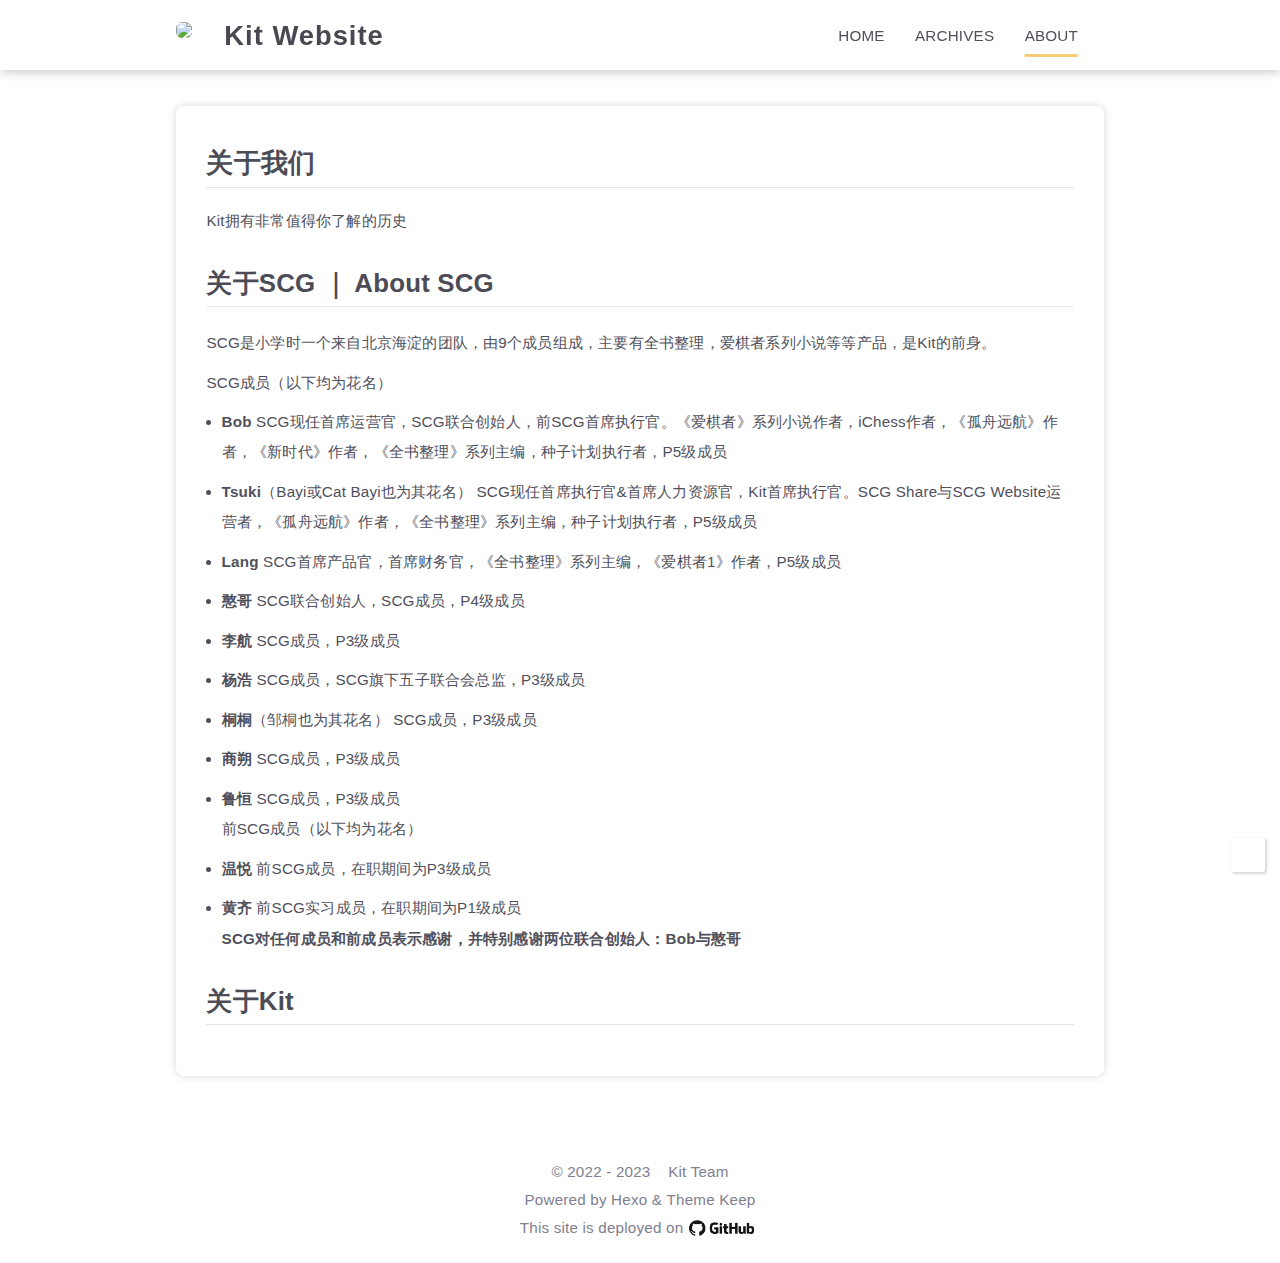
==== about/index.html @ 13210d4c "Site updated: 2023-12-24 16:53:45" ====
<!DOCTYPE html>
<html lang="en">
<head>
    <meta charset="utf-8">
    <meta name="viewport" content="width=device-width, initial-scale=1, maximum-scale=1">
    <meta name="keywords" content="Hexo Theme Keep">
    <meta name="description" content="Hexo Theme Keep">
    <meta name="author" content="Kit Team">
    
    <title>
        
            About |
        
        Kit Website
    </title>
    
<link rel="stylesheet" href="/css/style.css">

    
        <link rel="shortcut icon" href="https://pic.imgdb.cn/item/65506119c458853aefd46ccf.png">
    
    <link rel="stylesheet" href="//cdn.jsdelivr.net/npm/hexo-theme-keep@4.0.5/source/font/css/fontawesome.min.css">
    <link rel="stylesheet" href="//cdn.jsdelivr.net/npm/hexo-theme-keep@4.0.5/source/font/css/regular.min.css">
    <link rel="stylesheet" href="//cdn.jsdelivr.net/npm/hexo-theme-keep@4.0.5/source/font/css/solid.min.css">
    <link rel="stylesheet" href="//cdn.jsdelivr.net/npm/hexo-theme-keep@4.0.5/source/font/css/brands.min.css">
    
    <script class="keep-theme-configurations">
    const KEEP = window.KEEP || {}
    KEEP.hexo_config = {"hostname":"example.com","root":"/","language":"en","path":"search.json"}
    KEEP.theme_config = {"base_info":{"primary_color":"#f5cd79","title":"Kit Website","author":"Kit Team","avatar":"https://pic.imgdb.cn/item/6586b7c3c458853aef522952.png","logo":"https://pic.imgdb.cn/item/6586b2cec458853aef40fc8c.png","favicon":"https://pic.imgdb.cn/item/65506119c458853aefd46ccf.png"},"menu":{"Archives":"/archives","About":"/about"},"first_screen":{"enable":true,"background_img":"/images/bg.svg","background_img_dark":"/images/bg.svg","description":"Don't lose faith in the future.","hitokoto":false},"social_contact":{"enable":false,"links":{"github":null,"weixin":null,"qq":null,"weibo":"https://weibo.com/u/7829824306","zhihu":"https://www.zhihu.com/people/26-74-13-26","twitter":null,"facebook":null,"email":"kitfb@outlook.com"}},"scroll":{"progress_bar":false,"percent":false,"hide_header":false},"home":{"category":false,"tag":false,"announcement":"欢迎kitws.top!"},"post":{"author_badge":{"enable":true,"level_badge":true,"custom_badge":"Kit官方团队"},"word_count":{"wordcount":true,"min2read":true},"datetime_format":"YYYY年MM月DD日 HH时","copyright_info":false,"share":true,"reward":{"enable":true,"img_link":"https://www.freeimg.cn/i/2023/12/24/6587c86de3666.jpg","text":"请Kit团队喝杯咖啡"}},"code_block":{"tools":{"enable":true,"style":"mac"},"highlight_theme":"obsidian"},"toc":{"enable":true,"number":false,"expand_all":false,"init_open":true,"layout":"right"},"website_count":{"busuanzi_count":{"enable":true,"site_uv":true,"site_pv":true,"page_pv":false}},"local_search":{"enable":true,"preload":false},"comment":{"enable":true,"use":"valine","valine":{"appid":"zFn5vdvLMkKniBaA0wDynXfm-gzGzoHsz","appkey":"DdyeAXVJrfBQKlvvRPnOfS0B","server_urls":"https://zfn5vdvl.lc-cn-n1-shared.com","placeholder":"不吝惜每一次好奇心，不浪费每一次为梦想前行的机会"},"gitalk":{"github_id":null,"github_admins":null,"repository":null,"client_id":null,"client_secret":null,"proxy":null},"twikoo":{"env_id":null,"region":null,"version":"1.6.21"},"waline":{"server_url":null,"reaction":false,"version":2},"giscus":{"repo":null,"repo_id":null,"category":"Announcements","category_id":null,"reactions_enabled":false},"artalk":{"server":null},"disqus":{"shortname":null}},"rss":{"enable":true},"lazyload":{"enable":true},"cdn":{"enable":true,"provider":"jsdelivr"},"pjax":{"enable":true},"footer":{"since":2022,"word_count":false,"icp":{"enable":false,"record_code":null,"url":"https://beian.miit.gov.cn"},"site_deploy":{"enable":true,"provider":"github","url":"https://github.com"},"shields_style":{"enable":false,"custom":[{"link_url":null,"img_url":null}]}},"inject":{"enable":false,"css":[null],"js":[null]},"root":"","version":"4.0.5"}
    KEEP.language_ago = {"second":"%s seconds ago","minute":"%s minutes ago","hour":"%s hours ago","day":"%s days ago","week":"%s weeks ago","month":"%s months ago","year":"%s years ago"}
    KEEP.language_code_block = {"copy":"Copy code","copied":"Copied","fold":"Fold code block","folded":"Folded"}
    KEEP.language_copy_copyright = {"copy":"Copy copyright info","copied":"Copied","title":"Original post title","author":"Original post author","link":"Original post link"}
  </script>
<meta name="generator" content="Hexo 7.0.0"><link rel="alternate" href="/atom.xml" title="Kit" type="application/atom+xml">
</head>


<body>
<div class="progress-bar-container">
    

    
        <span class="pjax-progress-bar"></span>
        <i class="pjax-progress-icon fas fa-circle-notch fa-spin"></i>
    
</div>


<main class="page-container border-box">

    <!-- home first screen  -->
    

    <!-- page content -->
    <div class="page-main-content border-box">
        <div class="page-main-content-top">
            
<header class="header-wrapper">

    <div class="border-box header-content">
        <div class="left border-box">
            
                <a class="logo-image border-box" href="/">
                    <img src="https://pic.imgdb.cn/item/6586b2cec458853aef40fc8c.png">
                </a>
            
            <a class="site-name border-box" href="/">
               Kit Website
            </a>
        </div>

        <div class="right border-box">
            <div class="pc">
                <ul class="menu-list">
                    <li class="menu-item">
                        <a class=""
                           href="/"
                        >HOME</a>
                    </li>
                    
                        <li class="menu-item">
                            <a class=""
                               href="/archives"
                            >ARCHIVES</a>
                        </li>
                    
                        <li class="menu-item">
                            <a class="active"
                               href="/about"
                            >ABOUT</a>
                        </li>
                    
                    
                        <li class="menu-item search search-popup-trigger">
                            <i class="fas search fa-search"></i>
                        </li>
                    
                </ul>
            </div>
            <div class="mobile">
                
                    <div class="icon-item search search-popup-trigger"><i class="fas fa-search"></i></div>
                
                <div class="icon-item menu-bar">
                    <div class="menu-bar-middle"></div>
                </div>
            </div>
        </div>
    </div>

    <div class="header-drawer">
        <ul class="drawer-menu-list">
            <li class="drawer-menu-item flex-center">
                <a class=""
                   href="/"
                >HOME</a>
            </li>
            
                <li class="drawer-menu-item flex-center">
                    <a class=""
                       href="/archives"
                    >ARCHIVES</a>
                </li>
            
                <li class="drawer-menu-item flex-center">
                    <a class="active"
                       href="/about"
                    >ABOUT</a>
                </li>
            
        </ul>
    </div>

    <div class="window-mask"></div>

</header>


        </div>

        <div class="page-main-content-middle border-box">

            <div class="main-content border-box">
                

                    
<div class="fade-in-down-animation">
    <div class="page-template-container border-box">
        

        <div class="page-template-bottom border-box">
            
            
            <div class="page-content border-box keep-markdown-body">
                
                    <h1 id="关于我们"><a href="#关于我们" class="headerlink" title="关于我们"></a>关于我们</h1><p>Kit拥有非常值得你了解的历史</p>
<h2 id="关于SCG-｜-About-SCG"><a href="#关于SCG-｜-About-SCG" class="headerlink" title="关于SCG ｜ About SCG"></a>关于SCG ｜ About SCG</h2><p>SCG是小学时一个来自北京海淀的团队，由9个成员组成，主要有全书整理，爱棋者系列小说等等产品，是Kit的前身。</p>
<p>SCG成员（以下均为花名）</p>
<ul>
<li><p><strong>Bob</strong> SCG现任首席运营官，SCG联合创始人，前SCG首席执行官。《爱棋者》系列小说作者，iChess作者，《孤舟远航》作者，《新时代》作者，《全书整理》系列主编，种子计划执行者，P5级成员</p>
</li>
<li><p><strong>Tsuki</strong>（Bayi或Cat Bayi也为其花名） SCG现任首席执行官&amp;首席人力资源官，Kit首席执行官。SCG Share与SCG Website运营者，《孤舟远航》作者，《全书整理》系列主编，种子计划执行者，P5级成员</p>
</li>
<li><p><strong>Lang</strong> SCG首席产品官，首席财务官，《全书整理》系列主编，《爱棋者1》作者，P5级成员</p>
</li>
<li><p><strong>憨哥</strong> SCG联合创始人，SCG成员，P4级成员</p>
</li>
<li><p><strong>李航</strong> SCG成员，P3级成员</p>
</li>
<li><p><strong>杨浩</strong> SCG成员，SCG旗下五子联合会总监，P3级成员</p>
</li>
<li><p><strong>桐桐</strong>（邹桐也为其花名） SCG成员，P3级成员</p>
</li>
<li><p><strong>商朔</strong> SCG成员，P3级成员</p>
</li>
<li><p><strong>鲁恒</strong> SCG成员，P3级成员<br>前SCG成员（以下均为花名）</p>
</li>
<li><p><strong>温悦</strong> 前SCG成员，在职期间为P3级成员</p>
</li>
<li><p><strong>黄齐</strong> 前SCG实习成员，在职期间为P1级成员<br><strong>SCG对任何成员和前成员表示感谢，并特别感谢两位联合创始人：Bob与憨哥</strong></p>
</li>
</ul>
<h2 id="关于Kit"><a href="#关于Kit" class="headerlink" title="关于Kit"></a>关于Kit</h2>
                
            </div>

            
        </div>
    </div>
</div>


                
            </div>

        </div>

        <div class="page-main-content-bottom border-box">
            
<footer class="footer border-box">
    <div class="border-box website-info-box default">
        
            <div class="copyright-info info-item default">
                &copy;&nbsp;<span>2022</span>&nbsp;-&nbsp;2023
                
                    &nbsp;<i class="fas fa-heart icon-animate"></i>&nbsp;&nbsp;<a href="/">Kit Team</a>
                
            </div>

            <div class="theme-info info-item default">
                Powered by&nbsp;<a target="_blank" href="https://hexo.io">Hexo</a>&nbsp;&&nbsp;Theme&nbsp;<a class="keep-version" target="_blank" href="https://github.com/XPoet/hexo-theme-keep">Keep</a>
            </div>

            

            
                
                <div class="deploy-info info-item default">
                    
                        <a target="_blank" rel="nofollow" href="https://github.com">
                    
                        This site is deployed on <span class="tooltip" data-tooltip-content="GitHub Pages"><img src="/images/deploy-provider/github.png"></span>
                    
                        </a>
                    
                </div>
            
        

        <div class="count-item info-item default">
            

            
                <span class="count-box border-box uv">
                    <span class="item-type border-box">Unique Visitor</span>
                    <span class="item-value border-box uv" id="busuanzi_value_site_uv"></span>
                </span>
            

            
                <span class="count-box border-box pv">
                    <span class="item-type border-box">Page View</span>
                    <span class="item-value border-box pv" id="busuanzi_value_site_pv"></span>
                </span>
            
        </div>
    </div>
</footer>

        </div>
    </div>

    <!-- post tools -->
    

    <!-- side tools -->
    <div class="side-tools">
        <div class="side-tools-container border-box ">
    <ul class="side-tools-list side-tools-show-handle border-box">
        <li class="tools-item tool-font-adjust-plus flex-center">
            <i class="fas fa-search-plus"></i>
        </li>

        <li class="tools-item tool-font-adjust-minus flex-center">
            <i class="fas fa-search-minus"></i>
        </li>

        <li class="tools-item tool-toggle-theme-mode flex-center">
            <i class="fas fa-moon"></i>
        </li>

        <!-- rss -->
        
            <li class="tools-item rss flex-center">
                <a class="flex-center"
                   href="/atom.xml"
                   target="_blank"
                >
                    <i class="fas fa-rss"></i>
                </a>
            </li>
        

        <li class="tools-item tool-scroll-to-bottom flex-center">
            <i class="fas fa-arrow-down"></i>
        </li>
    </ul>

    <ul class="exposed-tools-list border-box">
        

        

        <li class="tools-item tool-toggle-show flex-center">
            <i class="fas fa-cog fa-spin"></i>
        </li>

        <li class="tools-item tool-scroll-to-top flex-center show-arrow">
            <i class="arrow fas fa-arrow-up"></i>
            <span class="percent"></span>
        </li>
    </ul>
</div>

    </div>

    <!-- image mask -->
    <div class="zoom-in-image-mask">
    <img class="zoom-in-image">
</div>


    <!-- local search -->
    
        <div class="search-pop-overlay">
    <div class="popup search-popup">
        <div class="search-header">
          <span class="search-input-field-pre">
            <i class="fas fa-keyboard"></i>
          </span>
            <div class="search-input-container">
                <input autocomplete="off"
                       autocorrect="off"
                       autocapitalize="off"
                       placeholder="Search..."
                       spellcheck="false"
                       type="search"
                       class="search-input"
                >
            </div>
            <span class="close-popup-btn">
                <i class="fas fa-times"></i>
            </span>
        </div>
        <div id="search-result">
            <div id="no-result">
                <i class="fas fa-spinner fa-pulse fa-5x fa-fw"></i>
            </div>
        </div>
    </div>
</div>

    

    <!-- tablet toc -->
    
</main>



<!-- common -->
<script src="//cdn.jsdelivr.net/npm/hexo-theme-keep@4.0.5/source/js/utils.js"></script><script src="//cdn.jsdelivr.net/npm/hexo-theme-keep@4.0.5/source/js/header-shrink.js"></script><script src="//cdn.jsdelivr.net/npm/hexo-theme-keep@4.0.5/source/js/back2top.js"></script><script src="//cdn.jsdelivr.net/npm/hexo-theme-keep@4.0.5/source/js/toggle-theme.js"></script><script src="//cdn.jsdelivr.net/npm/hexo-theme-keep@4.0.5/source/js/code-block.js"></script><script src="//cdn.jsdelivr.net/npm/hexo-theme-keep@4.0.5/source/js/main.js"></script><script src="//cdn.jsdelivr.net/npm/hexo-theme-keep@4.0.5/source/js/libs/anime.min.js"></script>

<!-- local-search -->

    <script src="//cdn.jsdelivr.net/npm/hexo-theme-keep@4.0.5/source/js/local-search.js"></script>


<!-- lazyload -->

    <script src="//cdn.jsdelivr.net/npm/hexo-theme-keep@4.0.5/source/js/lazyload.js"></script>


<div class="pjax">
    

    <!-- category-page -->
    

    <!-- links-page -->
    

    <!-- photos-page -->
    
</div>

<!-- mermaid -->


<!-- pjax -->

    <script src="//cdn.jsdelivr.net/npm/hexo-theme-keep@4.0.5/source/js/libs/pjax.min.js"></script>
<script>
    window.addEventListener('DOMContentLoaded', () => {
        window.pjax = new Pjax({
            selectors: [
                'head title',
                '.page-container',
                '.pjax'
            ],
            history: true,
            debug: false,
            cacheBust: false,
            timeout: 0,
            analytics: false,
            currentUrlFullReload: false,
            scrollRestoration: false,
        });

        document.addEventListener('pjax:send', () => {
            KEEP.utils.pjaxProgressBarStart()
        });

        document.addEventListener('pjax:complete', () => {
            KEEP.utils.pjaxProgressBarEnd()
            window.pjax.executeScripts(document.querySelectorAll('script[data-pjax], .pjax script'))
            KEEP.initExecute()
        });
    });
</script>




</body>
</html>
---- css/style.css ----
:root {
  --base-font-size: 15.2px;
  --base-line-height: 22px;
  --base-font-weight: 400;
  --base-font-family: Optima-Regular, Optima, PingFang SC, Microsoft YaHei, sans-serif;
  --page-content-width: 80%;
  --page-content-width-tablet: 88%;
  --page-content-width-mobile: 90%;
  --page-content-max-width: 928px;
  --page-content-max-width-2: calc(var(--page-content-max-width) * 1.2);
  --components-spacing: 36px;
  --box-border-radius: 8px;
  --header-height: 70px;
  --header-shrink-height: calc(var(--header-height) * 0.72);
  --header-backdrop-filter-blur: 4px;
  --header-scroll-progress-bar-height: 2px;
  --header-title-font-family: var(--base-font-family);
  --header-title-font-size: 1.8rem;
  --first-screen-display: block;
  --first-screen-font-family: var(--base-font-family);
  --first-screen-font-size: 2rem;
  --first-screen-font-color-light: #50505c;
  --first-screen-font-color-dark: #adbac5;
  --first-screen-font-offset: 0;
  --first-screen-icon-size: 1.8rem;
  --first-screen-icon-color-light: #50505c;
  --first-screen-icon-color-dark: #adbac5;
  --first-screen-header-font-color-light: #50505c;
  --first-screen-header-font-color-dark: #adbac5;
  --home-post-hover-scale: 1;
  --post-title-align: left;
  --post-author-avatar: block;
  --post-create-datetime: flex;
  --post-update-datetime: flex;
  --post-img-align: 0 auto 0 0;
}
.fade-in-down-animation {
  animation-name: fade-in-down;
  animation-duration: 1s;
  animation-fill-mode: both;
}
.title-hover-animation {
  position: relative;
  display: inline-block;
  color: var(--text-color-2);
  line-height: 1.3;
  vertical-align: top;
  border-bottom: none;
}
.title-hover-animation::before {
  position: absolute;
  bottom: -4px;
  left: 0;
  width: 100%;
  height: 2px;
  background-color: var(--text-color-2);
  transform: scaleX(0);
  visibility: hidden;
  content: "";
  transition-delay: 0s, 0s, 0s, 0s, 0s, 0s;
  transition-timing-function: ease, ease, ease, ease, ease-in-out, ease-in-out;
  transition-duration: 0.2s, 0.2s, 0.2s, 0.2s, 0.2s, 0.2s;
  transition-property: color, background, box-shadow, border-color, visibility, transform;
}
.title-hover-animation:hover::before {
  transform: scaleX(1);
  visibility: visible;
}
@-moz-keyframes fade-in-down {
  0% {
    transform: translateY(-50px);
    opacity: 0;
  }
  100% {
    transform: translateY(0);
    opacity: 1;
  }
}
@-webkit-keyframes fade-in-down {
  0% {
    transform: translateY(-50px);
    opacity: 0;
  }
  100% {
    transform: translateY(0);
    opacity: 1;
  }
}
@-o-keyframes fade-in-down {
  0% {
    transform: translateY(-50px);
    opacity: 0;
  }
  100% {
    transform: translateY(0);
    opacity: 1;
  }
}
@keyframes fade-in-down {
  0% {
    transform: translateY(-50px);
    opacity: 0;
  }
  100% {
    transform: translateY(0);
    opacity: 1;
  }
}
@-moz-keyframes heartbeat-animate {
  0%, 100% {
    transform: scale(1);
  }
  10%, 30% {
    transform: scale(0.88);
  }
  20%, 40%, 60%, 80% {
    transform: scale(1.08);
  }
  50%, 70% {
    transform: scale(1.08);
  }
}
@-webkit-keyframes heartbeat-animate {
  0%, 100% {
    transform: scale(1);
  }
  10%, 30% {
    transform: scale(0.88);
  }
  20%, 40%, 60%, 80% {
    transform: scale(1.08);
  }
  50%, 70% {
    transform: scale(1.08);
  }
}
@-o-keyframes heartbeat-animate {
  0%, 100% {
    transform: scale(1);
  }
  10%, 30% {
    transform: scale(0.88);
  }
  20%, 40%, 60%, 80% {
    transform: scale(1.08);
  }
  50%, 70% {
    transform: scale(1.08);
  }
}
@keyframes heartbeat-animate {
  0%, 100% {
    transform: scale(1);
  }
  10%, 30% {
    transform: scale(0.88);
  }
  20%, 40%, 60%, 80% {
    transform: scale(1.08);
  }
  50%, 70% {
    transform: scale(1.08);
  }
}
@-moz-keyframes img-loading-animation {
  to {
    transform: rotate(1turn);
  }
}
@-webkit-keyframes img-loading-animation {
  to {
    transform: rotate(1turn);
  }
}
@-o-keyframes img-loading-animation {
  to {
    transform: rotate(1turn);
  }
}
@keyframes img-loading-animation {
  to {
    transform: rotate(1turn);
  }
}
@-moz-keyframes blink-caret {
  from, to {
    opacity: 0;
  }
  50% {
    opacity: 1;
  }
}
@-webkit-keyframes blink-caret {
  from, to {
    opacity: 0;
  }
  50% {
    opacity: 1;
  }
}
@-o-keyframes blink-caret {
  from, to {
    opacity: 0;
  }
  50% {
    opacity: 1;
  }
}
@keyframes blink-caret {
  from, to {
    opacity: 0;
  }
  50% {
    opacity: 1;
  }
}
@-moz-keyframes shake {
  0% {
    transform: rotate(-5deg);
  }
  25% {
    transform: rotate(5deg);
  }
  50% {
    transform: rotate(-5deg);
  }
  75% {
    transform: rotate(5deg);
  }
  100% {
    transform: rotate(-5deg);
  }
}
@-webkit-keyframes shake {
  0% {
    transform: rotate(-5deg);
  }
  25% {
    transform: rotate(5deg);
  }
  50% {
    transform: rotate(-5deg);
  }
  75% {
    transform: rotate(5deg);
  }
  100% {
    transform: rotate(-5deg);
  }
}
@-o-keyframes shake {
  0% {
    transform: rotate(-5deg);
  }
  25% {
    transform: rotate(5deg);
  }
  50% {
    transform: rotate(-5deg);
  }
  75% {
    transform: rotate(5deg);
  }
  100% {
    transform: rotate(-5deg);
  }
}
@keyframes shake {
  0% {
    transform: rotate(-5deg);
  }
  25% {
    transform: rotate(5deg);
  }
  50% {
    transform: rotate(-5deg);
  }
  75% {
    transform: rotate(5deg);
  }
  100% {
    transform: rotate(-5deg);
  }
}
:root {
  --primary-color: #f5cd79;
  --primary-color-light-1: #f6d286;
  --primary-color-light-2: #f7d794;
  --primary-color-dark-1: #f2c057;
  --primary-color-dark-2: #f0b435;
  --background-color-1: #fff;
  --background-color-1-transparent: rgba(255,255,255,0.6);
  --background-color-2: #f7f7f7;
  --background-color-3: #f0f0f0;
  --content-background-color: #fff;
  --text-color-1: #484853;
  --text-color-2: #4c4c57;
  --text-color-3: #50505c;
  --text-color-4: #808091;
  --text-color-5: #b7b7c0;
  --text-color-6: #ededef;
  --toc-text-color: #6f6f80;
  --badge-color: #f0f0f0;
  --badge-background-color: #9393a1;
  --border-color: #b3b3b3;
  --selection-color: #f6d286;
  --shadow-color: rgba(0,0,0,0.16);
  --shadow-hover-color: rgba(0,0,0,0.22);
  --scrollbar-color: #686877;
  --scrollbar-background-color: #e6e6e6;
  --toc-scrollbar-color: rgba(80,80,92,0.1);
  --copyright-icon-bg-color: rgba(80,80,92,0.12);
  --avatar-background-color: #f2c057;
  --header-transparent-background-1: rgba(255,255,255,0.28);
  --header-transparent-background-2: rgba(255,255,255,0.4);
  --pjax-progress-bar-color: linear-gradient(45deg, #f10006, #ef5b00, #e59c01, #19ca05, #00cab5, #0264c8, #c303c3);
  --post-h-bottom-border-color: rgba(80,80,92,0.15);
  --keep-info-color: rgba(117,117,122,0.8);
  --keep-info-background-color: rgba(117,117,122,0.1);
  --keep-info-border-color: rgba(117,117,122,0.6);
  --keep-primary-color: #0458ab;
  --keep-primary-background-color: rgba(4,88,171,0.1);
  --keep-primary-border-color: rgba(4,88,171,0.6);
  --keep-warning-color: #b78d0f;
  --keep-warning-background-color: rgba(183,141,15,0.1);
  --keep-warning-border-color: rgba(183,141,15,0.6);
  --keep-success-color: #10b981;
  --keep-success-background-color: rgba(16,185,129,0.1);
  --keep-success-border-color: rgba(16,185,129,0.6);
  --keep-danger-color: #f43f5e;
  --keep-danger-background-color: rgba(244,63,94,0.1);
  --keep-danger-border-color: rgba(244,63,94,0.6);
}
@media (prefers-color-scheme: light) {
  :root {
    --primary-color: #f5cd79;
    --primary-color-light-1: #f6d286;
    --primary-color-light-2: #f7d794;
    --primary-color-dark-1: #f2c057;
    --primary-color-dark-2: #f0b435;
    --background-color-1: #fff;
    --background-color-1-transparent: rgba(255,255,255,0.6);
    --background-color-2: #f7f7f7;
    --background-color-3: #f0f0f0;
    --content-background-color: #fff;
    --text-color-1: #484853;
    --text-color-2: #4c4c57;
    --text-color-3: #50505c;
    --text-color-4: #808091;
    --text-color-5: #b7b7c0;
    --text-color-6: #ededef;
    --toc-text-color: #6f6f80;
    --badge-color: #f0f0f0;
    --badge-background-color: #9393a1;
    --border-color: #b3b3b3;
    --selection-color: #f6d286;
    --shadow-color: rgba(0,0,0,0.16);
    --shadow-hover-color: rgba(0,0,0,0.22);
    --scrollbar-color: #686877;
    --scrollbar-background-color: #e6e6e6;
    --toc-scrollbar-color: rgba(80,80,92,0.1);
    --copyright-icon-bg-color: rgba(80,80,92,0.12);
    --avatar-background-color: #f2c057;
    --header-transparent-background-1: rgba(255,255,255,0.28);
    --header-transparent-background-2: rgba(255,255,255,0.4);
    --pjax-progress-bar-color: linear-gradient(45deg, #f10006, #ef5b00, #e59c01, #19ca05, #00cab5, #0264c8, #c303c3);
    --post-h-bottom-border-color: rgba(80,80,92,0.15);
    --keep-info-color: rgba(117,117,122,0.8);
    --keep-info-background-color: rgba(117,117,122,0.1);
    --keep-info-border-color: rgba(117,117,122,0.6);
    --keep-primary-color: #0458ab;
    --keep-primary-background-color: rgba(4,88,171,0.1);
    --keep-primary-border-color: rgba(4,88,171,0.6);
    --keep-warning-color: #b78d0f;
    --keep-warning-background-color: rgba(183,141,15,0.1);
    --keep-warning-border-color: rgba(183,141,15,0.6);
    --keep-success-color: #10b981;
    --keep-success-background-color: rgba(16,185,129,0.1);
    --keep-success-border-color: rgba(16,185,129,0.6);
    --keep-danger-color: #f43f5e;
    --keep-danger-background-color: rgba(244,63,94,0.1);
    --keep-danger-border-color: rgba(244,63,94,0.6);
  }
}
@media (prefers-color-scheme: dark) {
  :root {
    --primary-color: #f5cd79;
    --primary-color-light-1: #f6d286;
    --primary-color-light-2: #f7d794;
    --primary-color-dark-1: #f2c057;
    --primary-color-dark-2: #f0b435;
    --background-color-1: #22272e;
    --background-color-1-transparent: rgba(34,39,46,0.6);
    --background-color-2: #292f38;
    --background-color-3: #313842;
    --content-background-color: #21262d;
    --text-color-1: #b7c2cc;
    --text-color-2: #b2bec8;
    --text-color-3: #adbac5;
    --text-color-4: #6c8397;
    --text-color-5: #4d5e6c;
    --text-color-6: #2e3841;
    --toc-text-color: #8296a6;
    --badge-color: #343c47;
    --badge-background-color: #ced6dc;
    --border-color: #596678;
    --selection-color: #f1b83f;
    --shadow-color: rgba(120,120,120,0.18);
    --shadow-hover-color: rgba(120,120,120,0.24);
    --scrollbar-color: #505b6c;
    --scrollbar-background-color: #1d2127;
    --toc-scrollbar-color: rgba(173,186,197,0.1);
    --copyright-icon-bg-color: rgba(173,186,197,0.12);
    --avatar-background-color: #eda91a;
    --header-transparent-background-1: rgba(34,39,46,0.28);
    --header-transparent-background-2: rgba(34,39,46,0.4);
    --pjax-progress-bar-color: linear-gradient(45deg, #ea404a, #ea722f, #e9a71f, #67e559, #18ecec, #1b85f1, #ee1dee);
    --post-h-bottom-border-color: rgba(173,186,197,0.15);
    --keep-info-color: #9999a2;
    --keep-info-background-color: rgba(153,153,162,0.1);
    --keep-info-border-color: rgba(153,153,162,0.5);
    --keep-primary-color: #268bef;
    --keep-primary-background-color: rgba(38,139,239,0.1);
    --keep-primary-border-color: rgba(38,139,239,0.6);
    --keep-warning-color: #ecc34d;
    --keep-warning-background-color: rgba(236,195,77,0.1);
    --keep-warning-border-color: rgba(236,195,77,0.6);
    --keep-success-color: #10b981;
    --keep-success-background-color: rgba(16,185,129,0.1);
    --keep-success-border-color: rgba(16,185,129,0.6);
    --keep-danger-color: #f43f5e;
    --keep-danger-background-color: rgba(244,63,94,0.1);
    --keep-danger-border-color: rgba(244,63,94,0.6);
  }
}
.light-mode {
  --primary-color: #f5cd79;
  --primary-color-light-1: #f6d286;
  --primary-color-light-2: #f7d794;
  --primary-color-dark-1: #f2c057;
  --primary-color-dark-2: #f0b435;
  --background-color-1: #fff;
  --background-color-1-transparent: rgba(255,255,255,0.6);
  --background-color-2: #f7f7f7;
  --background-color-3: #f0f0f0;
  --content-background-color: #fff;
  --text-color-1: #484853;
  --text-color-2: #4c4c57;
  --text-color-3: #50505c;
  --text-color-4: #808091;
  --text-color-5: #b7b7c0;
  --text-color-6: #ededef;
  --toc-text-color: #6f6f80;
  --badge-color: #f0f0f0;
  --badge-background-color: #9393a1;
  --border-color: #b3b3b3;
  --selection-color: #f6d286;
  --shadow-color: rgba(0,0,0,0.16);
  --shadow-hover-color: rgba(0,0,0,0.22);
  --scrollbar-color: #686877;
  --scrollbar-background-color: #e6e6e6;
  --toc-scrollbar-color: rgba(80,80,92,0.1);
  --copyright-icon-bg-color: rgba(80,80,92,0.12);
  --avatar-background-color: #f2c057;
  --header-transparent-background-1: rgba(255,255,255,0.28);
  --header-transparent-background-2: rgba(255,255,255,0.4);
  --pjax-progress-bar-color: linear-gradient(45deg, #f10006, #ef5b00, #e59c01, #19ca05, #00cab5, #0264c8, #c303c3);
  --post-h-bottom-border-color: rgba(80,80,92,0.15);
  --keep-info-color: rgba(117,117,122,0.8);
  --keep-info-background-color: rgba(117,117,122,0.1);
  --keep-info-border-color: rgba(117,117,122,0.6);
  --keep-primary-color: #0458ab;
  --keep-primary-background-color: rgba(4,88,171,0.1);
  --keep-primary-border-color: rgba(4,88,171,0.6);
  --keep-warning-color: #b78d0f;
  --keep-warning-background-color: rgba(183,141,15,0.1);
  --keep-warning-border-color: rgba(183,141,15,0.6);
  --keep-success-color: #10b981;
  --keep-success-background-color: rgba(16,185,129,0.1);
  --keep-success-border-color: rgba(16,185,129,0.6);
  --keep-danger-color: #f43f5e;
  --keep-danger-background-color: rgba(244,63,94,0.1);
  --keep-danger-border-color: rgba(244,63,94,0.6);
}
.dark-mode {
  --primary-color: #f5cd79;
  --primary-color-light-1: #f6d286;
  --primary-color-light-2: #f7d794;
  --primary-color-dark-1: #f2c057;
  --primary-color-dark-2: #f0b435;
  --background-color-1: #22272e;
  --background-color-1-transparent: rgba(34,39,46,0.6);
  --background-color-2: #292f38;
  --background-color-3: #313842;
  --content-background-color: #21262d;
  --text-color-1: #b7c2cc;
  --text-color-2: #b2bec8;
  --text-color-3: #adbac5;
  --text-color-4: #6c8397;
  --text-color-5: #4d5e6c;
  --text-color-6: #2e3841;
  --toc-text-color: #8296a6;
  --badge-color: #343c47;
  --badge-background-color: #ced6dc;
  --border-color: #596678;
  --selection-color: #f1b83f;
  --shadow-color: rgba(120,120,120,0.18);
  --shadow-hover-color: rgba(120,120,120,0.24);
  --scrollbar-color: #505b6c;
  --scrollbar-background-color: #1d2127;
  --toc-scrollbar-color: rgba(173,186,197,0.1);
  --copyright-icon-bg-color: rgba(173,186,197,0.12);
  --avatar-background-color: #eda91a;
  --header-transparent-background-1: rgba(34,39,46,0.28);
  --header-transparent-background-2: rgba(34,39,46,0.4);
  --pjax-progress-bar-color: linear-gradient(45deg, #ea404a, #ea722f, #e9a71f, #67e559, #18ecec, #1b85f1, #ee1dee);
  --post-h-bottom-border-color: rgba(173,186,197,0.15);
  --keep-info-color: #9999a2;
  --keep-info-background-color: rgba(153,153,162,0.1);
  --keep-info-border-color: rgba(153,153,162,0.5);
  --keep-primary-color: #268bef;
  --keep-primary-background-color: rgba(38,139,239,0.1);
  --keep-primary-border-color: rgba(38,139,239,0.6);
  --keep-warning-color: #ecc34d;
  --keep-warning-background-color: rgba(236,195,77,0.1);
  --keep-warning-border-color: rgba(236,195,77,0.6);
  --keep-success-color: #10b981;
  --keep-success-background-color: rgba(16,185,129,0.1);
  --keep-success-border-color: rgba(16,185,129,0.6);
  --keep-danger-color: #f43f5e;
  --keep-danger-background-color: rgba(244,63,94,0.1);
  --keep-danger-border-color: rgba(244,63,94,0.6);
}
* {
  transition-delay: 0s, 0s, 0s, 0s;
  transition-timing-function: ease, ease, ease, ease;
  transition-duration: 0.2s, 0.2s, 0.2s, 0.2s;
  transition-property: color, background, box-shadow, border-color;
}
*::-webkit-scrollbar {
  width: 0.4rem;
  height: 0.32rem;
  transition: all 0.2s ease;
}
*::-webkit-scrollbar-thumb {
  background: var(--scrollbar-color);
  border-radius: 0.2rem;
}
*::-webkit-scrollbar-track {
  background: var(--scrollbar-background-color);
}
html,
body {
  position: relative;
  width: 100%;
  height: 100%;
  margin: 0;
  padding: 0;
  color: var(--text-color-3);
  font-weight: var(--base-font-weight);
  font-size: var(--base-font-size);
  font-family: var(--base-font-family);
  line-height: var(--base-line-height);
  letter-spacing: 0.2px;
  background: var(--background-color-1);
}
html::-webkit-scrollbar,
body::-webkit-scrollbar {
  width: 0.56rem;
  height: 0.56rem;
}
@media (max-width: 800px) {
  html,
  body {
    font-size: calc(var(--base-font-size) * 0.95) !important;
    line-height: calc(var(--base-line-height) * 0.95) !important;
  }
  html::-webkit-scrollbar,
  body::-webkit-scrollbar {
    width: 0.42rem;
    height: 0.42rem;
  }
}
@media (max-width: 500px) {
  html,
  body {
    font-size: calc(var(--base-font-size) * 0.9) !important;
    line-height: calc(var(--base-line-height) * 0.9) !important;
  }
}
::selection {
  color: #fff;
  background: var(--selection-color);
}
ul,
ol,
li {
  margin: 0;
  padding: 0;
  list-style: none;
}
a {
  color: var(--text-color-3);
  text-decoration: none;
}
a i,
a span {
  color: var(--text-color-3);
}
a:hover,
a:active {
  color: var(--primary-color);
  text-decoration: none !important;
}
a:hover i,
a:active i,
a:hover span,
a:active span {
  color: var(--primary-color);
}
.dark-mode img {
  filter: brightness(0.9);
}
.dark-mode img:hover {
  filter: brightness(1);
}
img[lazyload] {
  position: relative;
  box-sizing: border-box;
  width: 8rem;
  height: 8rem;
  box-shadow: none !important;
  cursor: not-allowed;
  pointer-events: none;
}
img[lazyload]::before {
  position: absolute;
  top: 0;
  left: 0;
  display: block;
  width: 100%;
  height: 100%;
  background: var(--background-color-1);
  content: '';
  transition-delay: 0s, 0s, 0s, 0s, 0s;
  transition-timing-function: ease, ease, ease, ease, ease;
  transition-duration: 0.2s, 0.2s, 0.2s, 0.2s, 0.2s;
  transition-property: color, background, box-shadow, border-color, background;
}
img[lazyload]::after {
  position: absolute;
  top: 0;
  right: 0;
  bottom: 0;
  left: 0;
  display: block;
  width: 2rem;
  height: 2rem;
  margin: auto;
  border: 2px solid var(--text-color-6);
  border-top-color: var(--selection-color);
  border-left-color: var(--selection-color);
  border-radius: 50%;
  animation: img-loading-animation 750ms infinite linear;
  content: '';
  transition-delay: 0s, 0s, 0s, 0s, 0s;
  transition-timing-function: ease, ease, ease, ease, ease;
  transition-duration: 0.2s, 0.2s, 0.2s, 0.2s, 0.2s;
  transition-property: color, background, box-shadow, border-color, border;
}
.flex-center {
  display: flex;
  align-items: center;
  justify-content: center;
}
.border-box {
  position: relative;
  box-sizing: border-box;
}
.text-ellipsis {
  overflow: hidden;
  white-space: nowrap;
  text-overflow: ellipsis;
}
.clear::after {
  display: block;
  clear: both;
  height: 0;
  overflow: hidden;
  visibility: hidden;
  content: '';
}
.tooltip {
  position: relative;
  box-sizing: border-box;
}
.tooltip:hover .tooltip-content {
  display: inline-block;
}
.tooltip.show-img .tooltip-content {
  display: none !important;
}
.tooltip .tooltip-content {
  position: absolute;
  top: -0.4rem;
  left: 50%;
  z-index: 1010;
  display: none;
  box-sizing: border-box;
  padding: 0.2rem 0.6rem;
  color: var(--text-color-6);
  font-size: 0.8rem;
  letter-spacing: 0.8px;
  white-space: nowrap;
  background: var(--text-color-1);
  border-radius: 0.3rem;
  transform: translateX(-50%) translateY(-100%);
  transition-delay: 0s, 0s, 0s, 0s, 0s;
  transition-timing-function: ease, ease, ease, ease, ease;
  transition-duration: 0.2s, 0.2s, 0.2s, 0.2s, 0.2s;
  transition-property: color, background, box-shadow, border-color, display;
  -moz-user-select: none;
  -ms-user-select: none;
  -webkit-user-select: none;
  user-select: none;
}
.tooltip-img {
  position: relative;
  box-sizing: border-box;
}
.tooltip-img.show-img .tooltip-img-box {
  display: flex;
}
.tooltip-img .tooltip-img-box {
  position: absolute;
  top: -0.4rem;
  left: 50%;
  z-index: 1011;
  display: none;
  align-items: center;
  justify-content: center;
  box-sizing: border-box;
  min-height: 6rem;
  overflow: hidden;
  background: var(--background-color-3);
  border: 0.2rem solid var(--text-color-4);
  border-radius: 0.3rem;
  transform: translateX(-50%) translateY(-100%);
  transition-delay: 0s, 0s, 0s, 0s, 0s;
  transition-timing-function: ease, ease, ease, ease, ease;
  transition-duration: 0.2s, 0.2s, 0.2s, 0.2s, 0.2s;
  transition-property: color, background, box-shadow, border-color, display;
  -moz-user-select: none;
  -ms-user-select: none;
  -webkit-user-select: none;
  user-select: none;
}
.tooltip-img .tooltip-img-box.has-tip {
  flex-direction: column;
  justify-content: space-between;
}
.tooltip-img .tooltip-img-box img {
  display: block;
  max-height: 10rem;
}
.tooltip-img .tooltip-img-box .tip {
  position: relative;
  box-sizing: border-box;
  width: 100%;
  padding: 0.3rem 0;
  color: #555;
  font-size: 0.9rem;
  text-align: center;
}
.keep-markdown-body {
  font-size: 1rem;
}
.keep-markdown-body blockquote {
  position: relative;
  display: flex;
  flex-direction: column;
  justify-content: flex-start;
  box-sizing: border-box;
  margin: 1.4rem 0;
  padding: 0.8rem;
  color: var(--text-color-3);
  background: var(--background-color-2);
  border-left: 0.4rem solid var(--text-color-4);
  border-top-left-radius: 0.2rem;
  border-bottom-left-radius: 0.2rem;
}
.keep-markdown-body blockquote p,
.keep-markdown-body blockquote ul,
.keep-markdown-body blockquote ol,
.keep-markdown-body blockquote footer {
  position: relative;
  box-sizing: border-box;
}
.keep-markdown-body blockquote footer {
  margin-bottom: 0.6rem;
  font-style: italic;
}
.keep-markdown-body blockquote cite {
  position: relative;
  box-sizing: border-box;
  margin-left: 1rem;
  color: var(--text-color-4);
}
.keep-markdown-body blockquote cite::before {
  content: '— ';
}
.keep-markdown-body p {
  margin: 0.6rem 0;
  color: var(--text-color-3);
  line-height: 2;
}
.keep-markdown-body a {
  position: relative;
  box-sizing: border-box;
  padding-bottom: 0.1rem;
  text-decoration: none;
  overflow-wrap: break-word;
  border-bottom: 0.1rem solid var(--text-color-4);
  outline: 0;
  cursor: pointer;
}
.keep-markdown-body a .fas,
.keep-markdown-body a .far,
.keep-markdown-body a .fab {
  position: relative;
  margin: 0 0.2rem 0 0.4rem;
  color: var(--text-color-4);
  font-size: 0.8rem;
}
.keep-markdown-body a:hover {
  text-decoration: underline;
}
.keep-markdown-body a:hover::after {
  background: var(--primary-color);
}
.keep-markdown-body strong {
  color: var(--text-color-3);
}
.keep-markdown-body em {
  color: var(--text-color-3);
}
.keep-markdown-body ul li,
.keep-markdown-body ol li {
  margin: 0.3rem 0 0.3rem 1rem;
  line-height: 2rem;
}
.keep-markdown-body ul li {
  list-style: disc;
}
.keep-markdown-body ul li ul li {
  list-style: circle;
}
.keep-markdown-body ul li ul li ul li {
  list-style: square;
}
.keep-markdown-body ol li {
  list-style: decimal;
}
.keep-markdown-body ol li ol li {
  list-style: upper-alpha;
}
.keep-markdown-body ol li ol li ol li {
  list-style: upper-roman;
}
.keep-markdown-body li {
  color: var(--text-color-3);
}
.keep-markdown-body h1,
.keep-markdown-body h2,
.keep-markdown-body h3,
.keep-markdown-body h4,
.keep-markdown-body h5,
.keep-markdown-body h6 {
  position: relative;
  box-sizing: border-box;
  padding-top: 0.4rem;
  padding-bottom: 0.2rem;
  overflow: hidden;
  color: var(--text-color-2);
  line-height: 1.5;
  white-space: nowrap;
  text-overflow: ellipsis;
  border-bottom: 1px solid var(--post-h-bottom-border-color);
}
@media (max-width: 800px) {
  .keep-markdown-body h1,
  .keep-markdown-body h2,
  .keep-markdown-body h3,
  .keep-markdown-body h4,
  .keep-markdown-body h5,
  .keep-markdown-body h6 {
    line-height: 1.25;
  }
}
.keep-markdown-body h1:hover a.headerlink,
.keep-markdown-body h2:hover a.headerlink,
.keep-markdown-body h3:hover a.headerlink,
.keep-markdown-body h4:hover a.headerlink,
.keep-markdown-body h5:hover a.headerlink,
.keep-markdown-body h6:hover a.headerlink {
  visibility: visible;
}
.keep-markdown-body h1 a.headerlink,
.keep-markdown-body h2 a.headerlink,
.keep-markdown-body h3 a.headerlink,
.keep-markdown-body h4 a.headerlink,
.keep-markdown-body h5 a.headerlink,
.keep-markdown-body h6 a.headerlink {
  position: relative;
  float: right;
  box-sizing: border-box;
  margin-left: 0.32rem;
  padding-top: 0.25rem;
  color: var(--text-color-4);
  font-size: 1.2rem;
  text-decoration: none;
  border: none;
  visibility: hidden;
}
.keep-markdown-body h1 a.headerlink:hover,
.keep-markdown-body h2 a.headerlink:hover,
.keep-markdown-body h3 a.headerlink:hover,
.keep-markdown-body h4 a.headerlink:hover,
.keep-markdown-body h5 a.headerlink:hover,
.keep-markdown-body h6 a.headerlink:hover {
  color: var(--text-color-3);
}
.keep-markdown-body h1 a.headerlink::before,
.keep-markdown-body h2 a.headerlink::before,
.keep-markdown-body h3 a.headerlink::before,
.keep-markdown-body h4 a.headerlink::before,
.keep-markdown-body h5 a.headerlink::before,
.keep-markdown-body h6 a.headerlink::before {
  font-weight: 600;
  font-family: 'Font Awesome 6 Free';
  content: '\f0c1';
}
.keep-markdown-body h1 {
  font-weight: 600;
  font-size: 1.8rem;
}
@media (max-width: 800px) {
  .keep-markdown-body h1 {
    font-size: 1.7rem;
  }
}
.keep-markdown-body h2 {
  font-weight: 600;
  font-size: 1.7rem;
}
@media (max-width: 800px) {
  .keep-markdown-body h2 {
    font-size: 1.6rem;
  }
}
.keep-markdown-body h3 {
  font-weight: 550;
  font-size: 1.6rem;
}
@media (max-width: 800px) {
  .keep-markdown-body h3 {
    font-size: 1.5rem;
  }
}
.keep-markdown-body h4 {
  font-weight: 550;
  font-size: 1.5rem;
}
@media (max-width: 800px) {
  .keep-markdown-body h4 {
    font-size: 1.4rem;
  }
}
.keep-markdown-body h5 {
  font-weight: 500;
  font-size: 1.28rem;
}
@media (max-width: 800px) {
  .keep-markdown-body h5 {
    font-size: 1.18rem;
  }
}
.keep-markdown-body h6 {
  font-weight: 500;
  font-size: 1.2rem;
  line-height: 1.2;
}
@media (max-width: 800px) {
  .keep-markdown-body h6 {
    font-size: 1.1rem;
    line-height: 1.1;
  }
}
.keep-markdown-body img {
  position: relative;
  display: block;
  box-sizing: border-box;
  max-width: 100%;
  box-shadow: 0 0 0.2rem var(--shadow-color);
  cursor: zoom-in;
  opacity: 1;
}
.keep-markdown-body img.hide {
  opacity: 0;
}
.keep-markdown-body img[lazyload] {
  margin: 0.8rem auto 0.2rem;
  zoom: 1 !important;
}
.keep-markdown-body > img,
.keep-markdown-body p > img {
  margin: var(--post-img-align);
}
.keep-markdown-body > .table-container {
  box-sizing: border-box;
  width: 100%;
  margin: 1.5rem 0;
  overflow: auto;
}
.keep-markdown-body > .table-container table {
  box-sizing: border-box;
  width: 100%;
  border-collapse: collapse;
  border-spacing: 0;
}
@media (max-width: 500px) {
  .keep-markdown-body > .table-container table {
    table-layout: fixed;
  }
}
.keep-markdown-body > .table-container table td,
.keep-markdown-body > .table-container table th {
  padding: 0;
}
.keep-markdown-body > .table-container table td {
  color: var(--text-color-3);
}
.keep-markdown-body > .table-container table th {
  color: var(--text-color-2);
  font-weight: 600;
}
.keep-markdown-body > .table-container table td,
.keep-markdown-body > .table-container table th {
  padding: 0.5rem 1rem;
  border: 0.1rem solid var(--border-color);
}
.keep-markdown-body > .table-container table tr {
  background-color: var(--background-color-1);
  border: 0.1rem solid var(--border-color);
}
.keep-markdown-body > .table-container table tr:nth-child(2n) {
  background-color: var(--background-color-2);
}
.keep-markdown-body .mermaid {
  background: #f5f5f5 !important;
  border-radius: 0.3rem;
}
:root {
  --toolbar-foreground: #b5b5b5;
  --toolbar-background: #3a3f40;
  --code-foreground: #585865;
  --code-background: rgba(245,205,121,0.15);
  --code-border-color: #f8dca1;
  --highlight-background: #273036;
  --highlight-foreground: #faf5d6;
  --highlight-comment: #76888e;
  --highlight-red: #ee5758;
  --highlight-orange: #ec7600;
  --highlight-yellow: #ffcd22;
  --highlight-green: #93c763;
  --highlight-aqua: #458383;
  --highlight-blue: #6e95bd;
  --highlight-purple: #b18bb7;
  --highlight-gutter-color: #7a979a;
  --highlight-gutter-bg-color: #273130;
  --mac-toolbar-background-color: #21252b;
  --shrink-line-foreground: #6c8397;
  --shrink-line-background-1: rgba(40,40,40,0.9);
  --shrink-line-background-2: rgba(40,40,40,0.6);
}
@media (prefers-color-scheme: light) {
  :root {
    --toolbar-foreground: #b5b5b5;
    --toolbar-background: #3a3f40;
    --code-foreground: #585865;
    --code-background: rgba(245,205,121,0.15);
    --code-border-color: #f8dca1;
    --highlight-background: #273036;
    --highlight-foreground: #faf5d6;
    --highlight-comment: #76888e;
    --highlight-red: #ee5758;
    --highlight-orange: #ec7600;
    --highlight-yellow: #ffcd22;
    --highlight-green: #93c763;
    --highlight-aqua: #458383;
    --highlight-blue: #6e95bd;
    --highlight-purple: #b18bb7;
    --highlight-gutter-color: #7a979a;
    --highlight-gutter-bg-color: #273130;
    --mac-toolbar-background-color: #21252b;
    --shrink-line-foreground: #6c8397;
    --shrink-line-background-1: rgba(40,40,40,0.9);
    --shrink-line-background-2: rgba(40,40,40,0.6);
  }
}
@media (prefers-color-scheme: dark) {
  :root {
    --toolbar-foreground: #b1b1b1;
    --toolbar-background: #393e3f;
    --code-foreground: #b5c1cb;
    --code-background: rgba(245,205,121,0.15);
    --code-border-color: #cc8f0f;
    --highlight-background: #262f35;
    --highlight-foreground: #f5ebad;
    --highlight-comment: #76888e;
    --highlight-red: #ed5152;
    --highlight-orange: #e77400;
    --highlight-yellow: #ffcc1c;
    --highlight-green: #90c55f;
    --highlight-aqua: #448080;
    --highlight-blue: #6a92bb;
    --highlight-purple: #ae87b5;
    --highlight-gutter-color: #7b989b;
    --highlight-gutter-bg-color: #26302f;
    --mac-toolbar-background-color: #1f2021;
    --shrink-line-foreground: #6c8397;
    --shrink-line-background-1: rgba(40,40,40,0.9);
    --shrink-line-background-2: rgba(40,40,40,0.6);
  }
}
.light-mode {
  --toolbar-foreground: #b5b5b5;
  --toolbar-background: #3a3f40;
  --code-foreground: #585865;
  --code-background: rgba(245,205,121,0.15);
  --code-border-color: #f8dca1;
  --highlight-background: #273036;
  --highlight-foreground: #faf5d6;
  --highlight-comment: #76888e;
  --highlight-red: #ee5758;
  --highlight-orange: #ec7600;
  --highlight-yellow: #ffcd22;
  --highlight-green: #93c763;
  --highlight-aqua: #458383;
  --highlight-blue: #6e95bd;
  --highlight-purple: #b18bb7;
  --highlight-gutter-color: #7a979a;
  --highlight-gutter-bg-color: #273130;
  --mac-toolbar-background-color: #21252b;
  --shrink-line-foreground: #6c8397;
  --shrink-line-background-1: rgba(40,40,40,0.9);
  --shrink-line-background-2: rgba(40,40,40,0.6);
}
.dark-mode {
  --toolbar-foreground: #b1b1b1;
  --toolbar-background: #393e3f;
  --code-foreground: #b5c1cb;
  --code-background: rgba(245,205,121,0.15);
  --code-border-color: #cc8f0f;
  --highlight-background: #262f35;
  --highlight-foreground: #f5ebad;
  --highlight-comment: #76888e;
  --highlight-red: #ed5152;
  --highlight-orange: #e77400;
  --highlight-yellow: #ffcc1c;
  --highlight-green: #90c55f;
  --highlight-aqua: #448080;
  --highlight-blue: #6a92bb;
  --highlight-purple: #ae87b5;
  --highlight-gutter-color: #7b989b;
  --highlight-gutter-bg-color: #26302f;
  --mac-toolbar-background-color: #1f2021;
  --shrink-line-foreground: #6c8397;
  --shrink-line-background-1: rgba(40,40,40,0.9);
  --shrink-line-background-2: rgba(40,40,40,0.6);
}
.code-block,
pre,
.highlight {
  margin: 1.5rem 0;
  padding: 0;
  overflow: auto;
  color: var(--highlight-foreground);
  font-size: 0.96rem;
  line-height: 1.5rem;
  background: var(--highlight-background);
  -ms-text-size-adjust: none;
  -moz-text-size-adjust: none;
  -webkit-text-size-adjust: none;
}
pre,
code {
  font-family: "Source Code Pro", consolas, Menlo;
}
code {
  box-sizing: border-box;
  padding: 0.3rem 0.4rem;
  color: var(--code-foreground);
  font-size: 0.88rem;
  word-wrap: break-word;
  background: var(--code-background);
  border: 0.1rem solid var(--code-border-color);
  border-radius: 0.3rem;
}
pre {
  padding: 0.6rem;
}
pre code {
  padding: 0;
  color: var(--highlight-foreground);
  text-shadow: none;
  background: none;
}
.highlight {
  border-bottom-right-radius: 0.1rem;
  border-bottom-left-radius: 0.1rem;
}
.highlight pre {
  margin: 0;
  padding: 0.6rem 0;
  border: none;
}
.highlight table {
  width: auto;
  margin: 0;
  border: none;
  border-spacing: unset;
}
.highlight td {
  padding: 0;
  border: none;
}
.highlight figcaption {
  box-sizing: border-box;
  padding: 0.5rem;
  color: var(--highlight-foreground);
  font-size: 1rem;
  line-height: 1rem;
}
.highlight figcaption a {
  float: right;
  color: var(--highlight-foreground);
  font-size: 0.9rem;
}
.highlight figcaption a:hover {
  border-bottom-color: var(--highlight-foreground);
}
.highlight .gutter pre {
  padding-right: 0.6rem;
  padding-left: 0.6rem;
  color: var(--highlight-gutter-color);
  text-align: center;
  background-color: var(--highlight-gutter-bg-color);
}
.highlight .code pre {
  width: 100%;
  padding-right: 0.6rem;
  padding-left: 0.6rem;
  background-color: var(--highlight-background);
}
.highlight .line {
  height: 1.5rem;
  color: var(--highlight-foreground);
}
.highlight .line .language-javascript {
  color: var(--highlight-foreground);
}
.highlight .line .attr {
  color: var(--highlight-foreground);
}
.highlight .line .string {
  color: var(--highlight-foreground);
}
.gutter {
  -moz-user-select: none;
  -ms-user-select: none;
  -webkit-user-select: none;
  user-select: none;
  color: var(--highlight-gutter-color);
  background: var(--highlight-gutter-bg-color);
}
.gutter .line {
  color: var(--highlight-gutter-color);
}
.gist table {
  width: auto;
}
.gist table td {
  border: none;
}
pre .deletion {
  background: var(--highlight-deletion);
}
pre .addition {
  background: var(--highlight-addition);
}
pre .meta {
  color: var(--highlight-purple);
}
pre .comment {
  color: var(--highlight-comment);
}
pre .variable,
pre .attribute,
pre .tag,
pre .regexp,
pre .ruby .constant,
pre .xml .tag .title,
pre .xml .pi,
pre .xml .doctype,
pre .html .doctype,
pre .css .id,
pre .css .class,
pre .css .pseudo {
  color: var(--highlight-red);
}
pre .property {
  color: var(--highlight-blue);
}
pre .number,
pre .preprocessor,
pre .built_in,
pre .literal,
pre .params,
pre .constant,
pre .command {
  color: var(--highlight-orange);
}
pre .ruby .class .title,
pre .css .rules .attribute,
pre .string,
pre .value,
pre .inheritance,
pre .header,
pre .ruby .symbol,
pre .xml .cdata,
pre .special,
pre .number,
pre .formula {
  color: var(--highlight-green);
}
pre .title,
pre .css .hexcolor {
  color: var(--highlight-aqua);
}
pre .function,
pre .python .decorator,
pre .python .title,
pre .ruby .function .title,
pre .ruby .title .keyword,
pre .perl .sub,
pre .javascript .title,
pre .coffeescript .title {
  color: var(--highlight-blue);
}
pre .keyword,
pre .javascript .function {
  color: var(--highlight-purple);
}
.highlight-container {
  position: relative;
  box-sizing: border-box;
  margin: 1.4rem 0;
}
.highlight-container.mac {
  margin: 1.4rem 0 1.8rem 0;
  box-shadow: 0 0.8rem 2rem 0 rgba(0,0,0,0.4);
}
.highlight-container.mac:hover .code-tools-box .copy {
  opacity: 1;
}
.highlight-container.mac .code-tools-box {
  justify-content: flex-end;
  padding: 0.4rem 0.6rem 0.7rem 0.4rem;
  background: var(--mac-toolbar-background-color);
}
.highlight-container.mac .code-tools-box::before {
  position: absolute;
  left: 0.8rem;
  width: 0.76rem;
  height: 0.76rem;
  background: #fc625d;
  border-radius: 50%;
  box-shadow: 1.3rem 0 #fdbc40, 2.6rem 0 #35cd4b;
  content: '';
}
.highlight-container.mac .code-tools-box.folded {
  border-bottom-right-radius: 0;
  border-bottom-left-radius: 0;
}
.highlight-container.mac .code-tools-box.folded .copy {
  display: none;
}
.highlight-container.mac .code-tools-box .code-lang {
  order: 1;
  color: #bbb;
}
.highlight-container.mac .code-tools-box .fold {
  order: 2;
  padding: 0 0.1rem 0 0.6rem;
}
.highlight-container.mac .code-tools-box .fold i {
  color: #ccc;
}
.highlight-container.mac .code-tools-box .copy {
  position: absolute;
  top: 3rem;
  right: 0.5rem;
  box-sizing: border-box;
  padding: 0 0.1rem;
  opacity: 0;
  transition-delay: 0s, 0s, 0s, 0s, 0s;
  transition-timing-function: ease, ease, ease, ease, ease-in-out;
  transition-duration: 0.2s, 0.2s, 0.2s, 0.2s, 0.2s;
  transition-property: color, background, box-shadow, border-color, opacity;
}
.highlight-container.mac .code-tools-box .copy i {
  font-size: 1rem;
}
.highlight-container .code-tools-box {
  position: relative;
  z-index: 1001;
  display: flex;
  align-items: center;
  justify-content: space-between;
  box-sizing: border-box;
  width: 100%;
  padding: 0.3rem 0.4rem;
  color: var(--toolbar-foreground);
  background: var(--toolbar-background);
  border-top-left-radius: 0.3rem;
  border-top-right-radius: 0.3rem;
}
.highlight-container .code-tools-box.folded {
  border-bottom-right-radius: 0.3rem;
  border-bottom-left-radius: 0.3rem;
}
.highlight-container .code-tools-box .code-lang {
  justify-content: flex-start;
  margin-left: 0.2rem;
  font-weight: 600;
  font-size: 0.9rem;
  font-family: "Source Code Pro", consolas, Menlo;
}
.highlight-container .code-tools-box .tool {
  -moz-user-select: none;
  -ms-user-select: none;
  -webkit-user-select: none;
  user-select: none;
  cursor: pointer;
}
.highlight-container .code-tools-box .tool i {
  font-size: 0.9rem;
}
.highlight-container .code-tools-box .fold {
  padding: 0 0.4rem 0 0.2rem;
}
.highlight-container figure.highlight {
  margin: 0;
}
.highlight-container figure.highlight.folded {
  height: 0 !important;
}
figure.highlight {
  position: relative;
  box-sizing: border-box;
  overflow-y: hidden;
  transition-delay: 0s, 0s, 0s, 0s, 0s;
  transition-timing-function: ease, ease, ease, ease, linear;
  transition-duration: 0.2s, 0.2s, 0.2s, 0.2s, 0.2s;
  transition-property: color, background, box-shadow, border-color, height;
}
figure.highlight .shrink-line {
  position: absolute;
  left: 0;
  box-sizing: border-box;
  width: 100%;
  background: linear-gradient(to bottom, var(--shrink-line-background-1), var(--shrink-line-background-2));
  cursor: pointer;
}
figure.highlight .shrink-line::before {
  color: var(--text-color-4);
  font-weight: 600;
  font-size: 1rem;
  font-family: 'Font Awesome 6 Free';
  content: '\f078';
}
figure.highlight .shrink-line:hover::before {
  font-size: 1.1rem;
}
:root {
  --toolbar-foreground: #b5b5b5;
  --toolbar-background: #3a3f40;
  --code-foreground: #585865;
  --code-background: rgba(245,205,121,0.15);
  --code-border-color: #f8dca1;
  --highlight-background: #273036;
  --highlight-foreground: #faf5d6;
  --highlight-comment: #76888e;
  --highlight-red: #ee5758;
  --highlight-orange: #ec7600;
  --highlight-yellow: #ffcd22;
  --highlight-green: #93c763;
  --highlight-aqua: #458383;
  --highlight-blue: #6e95bd;
  --highlight-purple: #b18bb7;
  --highlight-gutter-color: #7a979a;
  --highlight-gutter-bg-color: #273130;
  --mac-toolbar-background-color: #21252b;
  --shrink-line-foreground: #6c8397;
  --shrink-line-background-1: rgba(40,40,40,0.9);
  --shrink-line-background-2: rgba(40,40,40,0.6);
}
@media (prefers-color-scheme: light) {
  :root {
    --toolbar-foreground: #b5b5b5;
    --toolbar-background: #3a3f40;
    --code-foreground: #585865;
    --code-background: rgba(245,205,121,0.15);
    --code-border-color: #f8dca1;
    --highlight-background: #273036;
    --highlight-foreground: #faf5d6;
    --highlight-comment: #76888e;
    --highlight-red: #ee5758;
    --highlight-orange: #ec7600;
    --highlight-yellow: #ffcd22;
    --highlight-green: #93c763;
    --highlight-aqua: #458383;
    --highlight-blue: #6e95bd;
    --highlight-purple: #b18bb7;
    --highlight-gutter-color: #7a979a;
    --highlight-gutter-bg-color: #273130;
    --mac-toolbar-background-color: #21252b;
    --shrink-line-foreground: #6c8397;
    --shrink-line-background-1: rgba(40,40,40,0.9);
    --shrink-line-background-2: rgba(40,40,40,0.6);
  }
}
@media (prefers-color-scheme: dark) {
  :root {
    --toolbar-foreground: #b1b1b1;
    --toolbar-background: #393e3f;
    --code-foreground: #b5c1cb;
    --code-background: rgba(245,205,121,0.15);
    --code-border-color: #cc8f0f;
    --highlight-background: #262f35;
    --highlight-foreground: #f5ebad;
    --highlight-comment: #76888e;
    --highlight-red: #ed5152;
    --highlight-orange: #e77400;
    --highlight-yellow: #ffcc1c;
    --highlight-green: #90c55f;
    --highlight-aqua: #448080;
    --highlight-blue: #6a92bb;
    --highlight-purple: #ae87b5;
    --highlight-gutter-color: #7b989b;
    --highlight-gutter-bg-color: #26302f;
    --mac-toolbar-background-color: #1f2021;
    --shrink-line-foreground: #6c8397;
    --shrink-line-background-1: rgba(40,40,40,0.9);
    --shrink-line-background-2: rgba(40,40,40,0.6);
  }
}
.light-mode {
  --toolbar-foreground: #b5b5b5;
  --toolbar-background: #3a3f40;
  --code-foreground: #585865;
  --code-background: rgba(245,205,121,0.15);
  --code-border-color: #f8dca1;
  --highlight-background: #273036;
  --highlight-foreground: #faf5d6;
  --highlight-comment: #76888e;
  --highlight-red: #ee5758;
  --highlight-orange: #ec7600;
  --highlight-yellow: #ffcd22;
  --highlight-green: #93c763;
  --highlight-aqua: #458383;
  --highlight-blue: #6e95bd;
  --highlight-purple: #b18bb7;
  --highlight-gutter-color: #7a979a;
  --highlight-gutter-bg-color: #273130;
  --mac-toolbar-background-color: #21252b;
  --shrink-line-foreground: #6c8397;
  --shrink-line-background-1: rgba(40,40,40,0.9);
  --shrink-line-background-2: rgba(40,40,40,0.6);
}
.dark-mode {
  --toolbar-foreground: #b1b1b1;
  --toolbar-background: #393e3f;
  --code-foreground: #b5c1cb;
  --code-background: rgba(245,205,121,0.15);
  --code-border-color: #cc8f0f;
  --highlight-background: #262f35;
  --highlight-foreground: #f5ebad;
  --highlight-comment: #76888e;
  --highlight-red: #ed5152;
  --highlight-orange: #e77400;
  --highlight-yellow: #ffcc1c;
  --highlight-green: #90c55f;
  --highlight-aqua: #448080;
  --highlight-blue: #6a92bb;
  --highlight-purple: #ae87b5;
  --highlight-gutter-color: #7b989b;
  --highlight-gutter-bg-color: #26302f;
  --mac-toolbar-background-color: #1f2021;
  --shrink-line-foreground: #6c8397;
  --shrink-line-background-1: rgba(40,40,40,0.9);
  --shrink-line-background-2: rgba(40,40,40,0.6);
}
.keep-note {
  position: relative;
  box-sizing: border-box;
  width: 100%;
  margin-bottom: 2rem;
  padding: 0.8rem 1rem;
  font-size: 0.9rem;
  border-style: solid;
  border-width: 0.1rem;
  border-radius: 0.4rem;
}
.keep-note.info {
  color: var(--keep-info-color);
  background-color: var(--keep-info-background-color);
  border-color: var(--keep-info-border-color);
}
.keep-note.primary {
  color: var(--keep-primary-color);
  background-color: var(--keep-primary-background-color);
  border-color: var(--keep-primary-border-color);
}
.keep-note.success {
  color: var(--keep-success-color);
  background-color: var(--keep-success-background-color);
  border-color: var(--keep-success-border-color);
}
.keep-note.warning {
  color: var(--keep-warning-color);
  background-color: var(--keep-warning-background-color);
  border-color: var(--keep-warning-border-color);
}
.keep-note.danger {
  color: var(--keep-danger-color);
  background-color: var(--keep-danger-background-color);
  border-color: var(--keep-danger-border-color);
}
.keep-note .keep-note-title {
  box-sizing: border-box;
  padding: 0.6rem 0 0 0;
  color: inherit;
  font-weight: 600;
  font-size: 1rem;
}
.keep-note p {
  color: inherit;
}
.keep-button {
  position: relative;
  box-sizing: border-box;
  margin: auto 0.6rem;
  padding: 0.6rem 1rem;
  color: var(--text-color-3);
  font-size: 1rem;
  background: var(--background-color-1);
  border: none;
  border-radius: 0.4rem;
  box-shadow: 0.1rem 0.2rem 0.4rem var(--shadow-color);
  cursor: pointer;
}
.keep-button i {
  color: var(--text-color-3);
}
.keep-button:hover {
  color: var(--background-color-1);
  background: var(--primary-color);
}
.keep-button:hover i {
  color: var(--background-color-1);
}
.keep-button.size-small {
  margin: auto 0.3rem;
  padding: 0.5rem 0.8rem;
  font-size: 0.8rem;
  border-radius: 0.3rem;
  box-shadow: 0.1rem 0.1rem 0.3rem var(--shadow-color);
}
.keep-button.size-large {
  width: 100%;
  margin: 0.6rem 0;
  padding: 1rem;
  font-size: 1.1rem;
  border-radius: 0.5rem;
  box-shadow: 0.1rem 0.2rem 0.5rem var(--shadow-color);
}
.keep-button.color-info {
  color: var(--text-color-3);
  background-color: var(--background-color-1);
}
.keep-button.color-info:hover {
  color: var(--background-color-1);
  background: var(--primary-color);
}
.keep-button.color-primary {
  color: var(--keep-primary-color);
  background-color: var(--keep-primary-background-color);
}
.keep-button.color-primary:hover {
  color: #fff;
  background-color: var(--keep-primary-color);
}
.keep-button.color-success {
  color: var(--keep-success-color);
  background-color: var(--keep-success-background-color);
}
.keep-button.color-success:hover {
  color: #fff;
  background-color: var(--keep-success-color);
}
.keep-button.color-warning {
  color: var(--keep-warning-color);
  background-color: var(--keep-warning-background-color);
}
.keep-button.color-warning:hover {
  color: #fff;
  background-color: var(--keep-warning-color);
}
.keep-button.color-danger {
  color: var(--keep-danger-color);
  background-color: var(--keep-danger-background-color);
}
.keep-button.color-danger:hover {
  color: #fff;
  background-color: var(--keep-danger-color);
}
.keep-tabs {
  position: relative;
  box-sizing: border-box;
  width: 100%;
  height: auto;
  background: var(--background-color);
  border-radius: 0.4rem;
  box-shadow: 0.1rem 0.1rem 0.5rem var(--shadow-color);
}
.keep-tabs .tabs-nav {
  position: relative;
  display: flex;
  justify-content: flex-start;
  box-sizing: border-box;
  list-style: none;
}
.keep-tabs .tabs-nav::before {
  position: absolute;
  bottom: 0;
  left: 0;
  box-sizing: border-box;
  width: 100%;
  height: 2px;
  background: var(--border-color);
  content: '';
}
.keep-tabs .tabs-nav .tab {
  position: relative;
  box-sizing: border-box;
  margin-right: 0.8rem;
  padding: 1rem 0.6rem;
  overflow: hidden;
  color: var(--text-color-3);
  cursor: pointer;
}
.keep-tabs .tabs-nav .tab.active {
  font-weight: 600;
}
.keep-tabs .tabs-nav .tab.active::before {
  position: absolute;
  bottom: 0;
  left: 50%;
  box-sizing: border-box;
  width: 100%;
  height: 2px;
  background: var(--primary-color);
  border-radius: 0.2rem;
  transform: translateX(-50%);
  content: '';
}
.keep-tabs .tabs-content {
  position: relative;
  box-sizing: border-box;
}
.keep-tabs .tabs-content .tab-pane {
  position: relative;
  box-sizing: border-box;
  width: 100%;
  height: auto;
  min-height: 10rem;
  padding: 0.6rem 0.8rem;
}
.keep-tabs .tabs-content .tab-pane:not(.active) {
  display: none;
}
.page-container {
  width: 100%;
  height: auto;
  background: var(--background-color-1);
}
.page-container .page-main-content {
  display: flex;
  flex-direction: column;
  justify-content: space-between;
  min-height: 100vh;
  padding-top: var(--header-height);
}
.page-container .page-main-content.is-home .transparent-1 {
  background: var(--header-transparent-background-1);
  -webkit-backdrop-filter: blur(var(--header-backdrop-filter-blur));
  backdrop-filter: blur(var(--header-backdrop-filter-blur));
}
.page-container .page-main-content.is-home .transparent-2 {
  background: var(--header-transparent-background-2);
  -webkit-backdrop-filter: blur(calc(var(--header-backdrop-filter-blur) * 1.25));
  backdrop-filter: blur(calc(var(--header-backdrop-filter-blur) * 1.25));
}
.header-shrink .page-container .page-main-content {
  padding-top: var(--header-shrink-height);
}
@media (max-width: 800px) {
  .header-shrink .page-container .page-main-content {
    padding-top: calc(var(--header-shrink-height) * 0.9);
  }
}
@media (max-width: 500px) {
  .header-shrink .page-container .page-main-content {
    padding-top: calc(var(--header-shrink-height) * 0.8);
  }
}
@media (max-width: 800px) {
  .page-container .page-main-content {
    padding-top: calc(var(--header-height) * 0.9);
  }
}
@media (max-width: 500px) {
  .page-container .page-main-content {
    padding-top: calc(var(--header-height) * 0.8);
  }
}
.page-container .page-main-content .page-main-content-top {
  position: fixed;
  top: 0;
  right: 0;
  z-index: 1005;
  box-sizing: border-box;
  width: 100%;
  height: var(--header-height);
  transition-delay: 0s, 0s, 0s, 0s, 0s, 0s;
  transition-timing-function: ease, ease, ease, ease, ease-out, ease;
  transition-duration: 0.2s, 0.2s, 0.2s, 0.2s, 0.3s, 0.2s;
  transition-property: color, background, box-shadow, border-color, transform, height;
}
@media (max-width: 800px) {
  .page-container .page-main-content .page-main-content-top {
    height: calc(var(--header-height) * 0.9);
  }
}
@media (max-width: 500px) {
  .page-container .page-main-content .page-main-content-top {
    height: calc(var(--header-height) * 0.8);
  }
}
.page-container .page-main-content .page-main-content-top.hide {
  transform: translateY(-105%);
}
.header-shrink .page-container .page-main-content .page-main-content-top {
  height: var(--header-shrink-height);
}
@media (max-width: 800px) {
  .header-shrink .page-container .page-main-content .page-main-content-top {
    height: calc(var(--header-shrink-height) * 0.9);
  }
}
@media (max-width: 500px) {
  .header-shrink .page-container .page-main-content .page-main-content-top {
    height: calc(var(--header-shrink-height) * 0.8);
  }
}
.page-container .page-main-content .page-main-content-top.reset-color .header-content .site-name {
  color: var(--text-color-1) !important;
}
.page-container .page-main-content .page-main-content-top.reset-color .header-content .menu-item a {
  color: var(--text-color-3) !important;
}
.page-container .page-main-content .page-main-content-top.reset-color .header-content .menu-item a:hover {
  color: var(--primary-color) !important;
}
.page-container .page-main-content .page-main-content-top.reset-color .header-content .menu-item i.search {
  color: var(--text-color-3) !important;
}
.page-container .page-main-content .page-main-content-middle {
  display: flex;
  justify-content: center;
  width: 100%;
  padding: var(--components-spacing) 0;
}
@media (max-width: 800px) {
  .page-container .page-main-content .page-main-content-middle {
    padding: calc(var(--components-spacing) * 0.8) 0;
  }
}
@media (max-width: 500px) {
  .page-container .page-main-content .page-main-content-middle {
    padding: calc(var(--components-spacing) * 0.6) 0;
  }
}
.page-container .page-main-content .page-main-content-middle .main-content {
  width: var(--page-content-width);
  max-width: var(--page-content-max-width);
  height: 100%;
  transition-delay: 0s, 0s, 0s, 0s, 0s, 0s;
  transition-timing-function: ease, ease, ease, ease, ease, ease;
  transition-duration: 0.2s, 0.2s, 0.2s, 0.2s, 0.1s, 0.1s;
  transition-property: color, background, box-shadow, border-color, max-width, width;
}
.has-toc .page-container .page-main-content .page-main-content-middle .main-content {
  max-width: var(--page-content-max-width-2);
}
@media (max-width: 800px) {
  .page-container .page-main-content .page-main-content-middle .main-content {
    width: var(--page-content-width-tablet);
  }
}
@media (max-width: 500px) {
  .page-container .page-main-content .page-main-content-middle .main-content {
    width: var(--page-content-width-mobile);
  }
}
.page-container .page-main-content .page-main-content-bottom {
  width: 100%;
}
.page-container .post-tools {
  position: fixed;
  top: calc(var(--header-height) + var(--components-spacing));
  box-sizing: border-box;
  opacity: 0;
  transition-delay: 0s, 0s, 0s, 0s, 0s, 0s, 0.2s, 0s;
  transition-timing-function: ease, ease, ease, ease, ease, ease, ease, ease;
  transition-duration: 0.2s, 0.2s, 0.2s, 0.2s, 0.2s, 0.2s, 0.2s, 0.2s;
  transition-property: color, background, box-shadow, border-color, top, transform, opacity, left;
}
.page-container .post-tools.right-toc {
  left: calc((100vw - var(--page-content-max-width) / 2) - 5rem);
}
.page-container .post-tools.left-toc {
  right: calc((100vw - var(--page-content-max-width) / 2) - 5rem);
}
.header-shrink .page-container .post-tools {
  top: calc(var(--header-shrink-height) + var(--components-spacing));
}
@media (max-width: 800px) {
  .page-container .post-tools {
    display: none !important;
  }
}
.page-container .side-tools {
  position: fixed;
  right: 0;
  bottom: 1.6rem;
  box-sizing: border-box;
  padding-right: 1rem;
}
@media (max-width: 800px) {
  .page-container .side-tools {
    padding-right: 0;
  }
}
.page-container .side-tools:hover .side-tools-container {
  transform: translateX(0);
  opacity: 1;
}
.page-container .tablet-post-toc-mask {
  position: fixed;
  top: 0;
  right: 0;
  z-index: 1010;
  box-sizing: border-box;
  width: 100%;
  height: 100%;
  background: rgba(0,0,0,0);
  visibility: hidden;
  transition-delay: 0s, 0s, 0s, 0s, 0s;
  transition-timing-function: ease, ease, ease, ease, ease;
  transition-duration: 0.2s, 0.2s, 0.2s, 0.2s, 0.2s;
  transition-property: color, background, box-shadow, border-color, visibility;
}
.page-container .tablet-post-toc-mask .tablet-post-toc {
  position: absolute;
  top: 0;
  left: 0;
  box-sizing: border-box;
  width: 22rem;
  height: 100%;
  padding: 1.2rem 1rem;
  background: var(--background-color-1);
  transform: translateX(-100%);
  transition-delay: 0s, 0s, 0s, 0s, 0s;
  transition-timing-function: ease, ease, ease, ease, ease;
  transition-duration: 0.2s, 0.2s, 0.2s, 0.2s, 0.4s;
  transition-property: color, background, box-shadow, border-color, transform;
}
@media (max-width: 500px) {
  .page-container .tablet-post-toc-mask .tablet-post-toc {
    width: 70%;
  }
}
.search-pop-overlay {
  position: fixed;
  top: 0;
  left: 0;
  z-index: 1008;
  display: flex;
  width: 100%;
  height: 100%;
  background: rgba(0,0,0,0);
  visibility: hidden;
  transition-delay: 0s, 0s, 0s, 0s, 0s, 0s;
  transition-timing-function: ease, ease, ease, ease, ease, ease;
  transition-duration: 0.2s, 0.2s, 0.2s, 0.2s, 0.3s, 0.3s;
  transition-property: color, background, box-shadow, border-color, visibility, background;
}
.search-pop-overlay.active {
  background: rgba(0,0,0,0.35);
  visibility: visible;
}
.search-pop-overlay.active .search-popup {
  transform: scale(1);
}
.search-pop-overlay .search-popup {
  z-index: 1006;
  width: 70%;
  height: 80%;
  margin: auto;
  background: var(--background-color-1);
  border-radius: 0.4rem;
  transform: scale(0);
  transition-delay: 0s, 0s, 0s, 0s, 0s;
  transition-timing-function: ease, ease, ease, ease, ease;
  transition-duration: 0.2s, 0.2s, 0.2s, 0.2s, 0.3s;
  transition-property: color, background, box-shadow, border-color, transform;
}
@media (max-width: 800px) {
  .search-pop-overlay .search-popup {
    width: 80%;
  }
}
@media (max-width: 500px) {
  .search-pop-overlay .search-popup {
    width: 90%;
  }
}
.search-pop-overlay .search-popup .search-header {
  display: flex;
  align-items: center;
  height: 3rem;
  padding: 0 1rem;
  background: var(--text-color-6);
  border-top-left-radius: 0.2rem;
  border-top-right-radius: 0.2rem;
}
.search-pop-overlay .search-popup .search-header .search-input-field-pre {
  margin-right: 0.2rem;
  color: var(--text-color-3);
  font-size: 1.3rem;
  cursor: pointer;
}
.search-pop-overlay .search-popup .search-header .search-input-container {
  flex-grow: 1;
  padding: 0.2rem;
}
.search-pop-overlay .search-popup .search-header .search-input-container .search-input {
  width: 100%;
  color: var(--text-color-3);
  font-size: 1.2rem;
  background: transparent;
  border: 0;
  outline: 0;
}
.search-pop-overlay .search-popup .search-header .search-input-container .search-input::-webkit-search-cancel-button {
  display: none;
}
.search-pop-overlay .search-popup .search-header .search-input-container .search-input::-webkit-input-placeholder {
  color: var(--text-color-4);
  font-size: 1rem;
}
.search-pop-overlay .search-popup .search-header .close-popup-btn {
  color: var(--text-color-3);
  font-size: 1.2rem;
  cursor: pointer;
}
.search-pop-overlay .search-popup .search-header .close-popup-btn:hover {
  color: var(--text-color-1);
}
.search-pop-overlay .search-popup #search-result {
  position: relative;
  display: flex;
  box-sizing: border-box;
  height: calc(100% - 3rem);
  padding: 0.3rem 1.5rem;
  overflow: auto;
}
.search-pop-overlay .search-popup #search-result .search-result-list {
  width: 100%;
  height: 100%;
  font-size: 1rem;
}
.search-pop-overlay .search-popup #search-result .search-result-list li {
  box-sizing: border-box;
  margin: 0.8rem 0;
  padding: 0.8rem 0;
  border-bottom: 0.1rem dashed var(--border-color);
}
.search-pop-overlay .search-popup #search-result .search-result-list li:last-child {
  border-bottom: none;
}
.search-pop-overlay .search-popup #search-result .search-result-list li .search-result-title {
  position: relative;
  display: flex;
  align-items: center;
  margin-bottom: 0.8rem;
  padding-left: 1rem;
  font-weight: bold;
}
.search-pop-overlay .search-popup #search-result .search-result-list li .search-result-title::after {
  position: absolute;
  top: 50%;
  left: 0;
  width: 0.4rem;
  height: 0.4rem;
  background: var(--text-color-3);
  border-radius: 50%;
  transform: translateY(-50%);
  content: '';
}
.search-pop-overlay .search-popup #search-result .search-result-list li .search-result {
  margin: 0;
  padding-left: 1rem;
  line-height: 2rem;
  word-wrap: break-word;
}
.search-pop-overlay .search-popup #search-result .search-result-list li a:hover {
  color: var(--text-color-3);
}
.search-pop-overlay .search-popup #search-result .search-result-list li .search-keyword {
  color: var(--primary-color);
  font-weight: bold;
  border-bottom: 0.1rem dashed var(--primary-color);
}
.search-pop-overlay .search-popup #search-result #no-result {
  margin: auto;
  color: var(--text-color-4);
}
.post-toc-wrap {
  width: 100%;
  height: 100%;
  overflow-y: auto;
  font-size: 0.92rem;
}
.post-toc-wrap::-webkit-scrollbar-thumb {
  background: var(--toc-scrollbar-color);
  border-radius: 0.3rem;
}
.post-toc-wrap::-webkit-scrollbar-track {
  background: transparent;
}
.post-toc-wrap .post-toc ol {
  position: relative;
  box-sizing: border-box;
  margin: 0;
  text-align: left;
  list-style: none;
}
.post-toc-wrap .post-toc ol a {
  transition-property: all;
}
.post-toc-wrap .post-toc .nav .nav-item {
  position: relative;
  box-sizing: border-box;
  overflow: hidden;
  line-height: 2;
  white-space: nowrap;
  text-overflow: ellipsis;
}
.post-toc-wrap .post-toc .nav .nav-item.active > .nav-child {
  display: block;
}
.post-toc-wrap .post-toc .nav .nav-item .nav-link {
  position: relative;
  box-sizing: border-box;
  padding-left: 0.8rem;
}
.post-toc-wrap .post-toc .nav .nav-item .nav-link:hover .nav-number,
.post-toc-wrap .post-toc .nav .nav-item .nav-link:hover .nav-text {
  color: var(--primary-color);
}
.post-toc-wrap .post-toc .nav .nav-item .nav-link.active-current > .nav-child {
  display: block;
}
.post-toc-wrap .post-toc .nav .nav-item .nav-link.active-current > .nav-child > .nav-item {
  display: block;
}
.post-toc-wrap .post-toc .nav .nav-item .nav-link.active-current::before {
  position: absolute;
  top: 50%;
  left: 0;
  width: 0.2rem;
  height: 1.2rem;
  background: var(--primary-color);
  border-radius: 0.2rem;
  transform: translateY(-50%);
  content: '';
}
.post-toc-wrap .post-toc .nav .nav-item .nav-link.active-current .nav-number,
.post-toc-wrap .post-toc .nav .nav-item .nav-link.active-current .nav-text {
  color: var(--primary-color);
}
.post-toc-wrap .post-toc .nav .nav-item .nav-link .nav-number,
.post-toc-wrap .post-toc .nav .nav-item .nav-link .nav-text {
  color: var(--toc-text-color);
}
.post-toc-wrap .post-toc .nav .nav-item .nav-child {
  padding-left: 1rem;
  display: none;
}
.valine-container #vcomments .vwrap {
  border: 0.1rem solid var(--text-color-4);
}
.valine-container #vcomments .vwrap .vheader .vinput {
  color: var(--text-color-3);
  border-color: var(--text-color-4);
}
.valine-container #vcomments .vwrap .vheader .vinput:focus {
  border-bottom: 0.1rem dashed var(--primary-color) !important;
}
.valine-container #vcomments .vwrap .vedit .veditor {
  color: var(--text-color-3);
}
.valine-container #vcomments .vwrap .vedit .vctrl .vicon {
  fill: var(--text-color-3);
}
.valine-container #vcomments .vwrap .vedit .vctrl .vicon.actived {
  fill: var(--primary-color);
}
.valine-container #vcomments .vwrap button.vsubmit {
  color: var(--text-color-3) !important;
  background: transparent !important;
  border: 0.1rem solid var(--text-color-3) !important;
}
.valine-container #vcomments .vwrap button.vsubmit:hover {
  color: var(--primary-color) !important;
  border: 0.1rem solid var(--primary-color) !important;
}
.valine-container #vcomments .vcount {
  color: var(--text-color-3);
}
.valine-container #vcomments .vcount .vnum {
  color: var(--text-color-2);
}
.valine-container #vcomments .vcard .vnick .author {
  margin-left: 0.15rem;
  padding: 0.15rem;
  color: #fff;
  font-weight: 450;
  font-size: 0.9rem;
  background: -webkit-linear-gradient(45deg, #e3565e, #ee854b, #f6c258, #90c68a, #5fb3b3, #69c, #c594c5);
  background: linear-gradient(45deg, #e3565e, #ee854b, #f6c258, #90c68a, #5fb3b3, #69c, #c594c5);
  border-radius: 0.15rem;
}
.valine-container #vcomments .vcard .vhead .vnick {
  color: var(--primary-color);
}
.valine-container #vcomments .vcard .vhead .vsys {
  color: var(--text-color-3);
  background: var(--background-color-2) !important;
}
.valine-container #vcomments .vcard .vcontent P {
  color: var(--text-color-3);
}
.valine-container #vcomments .vcard .vcontent P code {
  color: var(--code-foreground);
  background: var(--code-background);
}
.valine-container #vcomments .vcard .vh {
  border-bottom-color: var(--border-color);
}
.valine-container #vcomments .vcard .vquote {
  border-left-color: var(--border-color);
}
.valine-container #vcomments .vcopy {
  color: var(--text-color-4);
}
.valine-container #vcomments .vpage .vmore {
  color: var(--text-color-2);
  border: 0.1rem solid var(--border-color);
}
.comments-container {
  display: inline-block;
  width: 100%;
  margin-top: var(--components-spacing);
}
.comments-container .comment-area-title {
  width: 100%;
  color: var(--text-color-3);
  font-size: 1.38rem;
  line-height: 2;
}
.comments-container .comment-area-title i {
  color: var(--text-color-3);
}
@media (max-width: 800px) {
  .comments-container .comment-area-title {
    font-size: 1.2rem;
  }
}
.comments-container .configuration-items-error-tip {
  display: flex;
  align-items: center;
  margin-top: 1rem;
  color: var(--text-color-3);
  font-size: 1rem;
}
.comments-container .configuration-items-error-tip i {
  margin-right: 0.3rem;
  color: var(--text-color-3);
  font-size: 1.2rem;
}
.comments-container .comment-plugin-fail {
  display: none;
  flex-direction: column;
  align-items: center;
  justify-content: space-around;
  width: 100%;
  padding: 2rem;
}
.comments-container .comment-plugin-fail .fail-tip {
  color: var(--text-color-3);
  font-size: 1.1rem;
}
.comments-container .comment-plugin-fail .reload {
  margin-top: 1rem;
}
.comments-container .comment-plugin-loading {
  flex-direction: column;
  padding: 1rem;
  color: var(--text-color-3);
}
.comments-container .comment-plugin-loading .loading-icon {
  color: var(--text-color-4);
  font-size: 2rem;
}
.comments-container .comment-plugin-loading .load-tip {
  margin-top: 1rem;
  color: var(--text-color-4);
  font-size: 1.1rem;
}
.progress-bar-container {
  position: fixed;
  top: 0;
  left: 0;
  z-index: 1009;
  width: 100%;
}
.progress-bar-container .pjax-progress-bar {
  position: absolute;
  top: 0;
  left: 0;
  z-index: 1008;
  width: 0;
  height: 2px;
  background: var(--pjax-progress-bar-color);
  visibility: hidden;
  opacity: 0;
  transition-delay: 0s, 0s, 0s, 0s, 0s, 0s;
  transition-timing-function: ease, ease, ease, ease, linear;
  transition-duration: 0.2s, 0.2s, 0.2s, 0.2s, 0.1s, 0.1s;
  transition-property: color, background, box-shadow, border-color, width, opacity;
}
.progress-bar-container .pjax-progress-bar.show {
  visibility: visible;
  opacity: 1;
}
.progress-bar-container .pjax-progress-icon {
  position: absolute;
  top: 0.4rem;
  right: 0.3rem;
  z-index: 1008;
  color: var(--text-color-3);
  font-size: 1.1rem;
  visibility: hidden;
}
@media (max-width: 800px) {
  .progress-bar-container .pjax-progress-icon {
    top: 0.3rem;
    right: 0.2rem;
    font-size: 1rem;
  }
}
.progress-bar-container .pjax-progress-icon.show {
  visibility: visible;
}
.header-wrapper {
  display: flex;
  align-items: center;
  justify-content: center;
  box-sizing: border-box;
  width: 100%;
  height: 100%;
  padding-top: var(--header-scroll-progress-bar-height);
  background: var(--background-color-1);
  box-shadow: 1px 2px 6px var(--shadow-color);
}
.header-wrapper:hover {
  box-shadow: 1px 2px 10px var(--shadow-hover-color);
}
.header-wrapper .header-content {
  z-index: 1005;
  display: flex;
  flex-direction: row;
  align-items: center;
  justify-content: space-between;
  width: var(--page-content-width);
  max-width: var(--page-content-max-width);
  height: 100%;
  transition-delay: 0s, 0s, 0s, 0s, 0s, 0s;
  transition-timing-function: ease, ease, ease, ease, ease, ease;
  transition-duration: 0.2s, 0.2s, 0.2s, 0.2s, 0.1s, 0.1s;
  transition-property: color, background, box-shadow, border-color, max-width, width;
}
.header-wrapper .header-content.has-first-screen {
  max-width: var(--page-content-max-width-2);
}
.has-toc .header-wrapper .header-content {
  max-width: var(--page-content-max-width-2);
}
@media (max-width: 800px) {
  .header-wrapper .header-content {
    width: var(--page-content-width-tablet);
  }
}
@media (max-width: 500px) {
  .header-wrapper .header-content {
    width: var(--page-content-width-mobile);
  }
}
.header-wrapper .header-content .left {
  display: flex;
  align-items: center;
  justify-content: flex-start;
  height: 100%;
  font-size: 2rem;
  transition-delay: 0s, 0s, 0s, 0s, 0s, 0s;
  transition-timing-function: ease, ease, ease, ease, linear, linear;
  transition-duration: 0.2s, 0.2s, 0.2s, 0.2s, 0.2s, 0.2s;
  transition-property: color, background, box-shadow, border-color, transform, transform-origin;
}
.header-shrink .header-wrapper .header-content .left {
  transform: scale(0.78);
  transform-origin: left;
}
.header-wrapper .header-content .left .logo-image {
  flex-shrink: 0;
  width: 2.68rem;
  height: 2.68rem;
  margin-right: 0.5rem;
}
@media (max-width: 800px) {
  .header-wrapper .header-content .left .logo-image {
    width: 2.412rem;
    height: 2.412rem;
  }
}
@media (max-width: 500px) {
  .header-wrapper .header-content .left .logo-image {
    width: 2.144rem;
    height: 2.144rem;
  }
}
.header-wrapper .header-content .left .logo-image img {
  width: 100%;
  border-radius: 0.4rem;
}
.header-wrapper .header-content .left .site-name {
  color: var(--text-color-1);
  font-weight: 600;
  font-size: var(--header-title-font-size);
  font-family: var(--header-title-font-family);
  line-height: 1;
  letter-spacing: 1px;
}
@media (max-width: 800px) {
  .header-wrapper .header-content .left .site-name {
    font-size: calc(var(--header-title-font-size) * 0.9);
  }
}
@media (max-width: 500px) {
  .header-wrapper .header-content .left .site-name {
    font-size: calc(var(--header-title-font-size) * 0.8);
  }
}
.is-home .header-wrapper .header-content .left .site-name {
  color: var(--first-screen-header-font-color-light);
  filter: brightness(92%);
}
.dark-mode .is-home .header-wrapper .header-content .left .site-name {
  color: var(--first-screen-header-font-color-dark);
  filter: brightness(106%);
}
.show-header-drawer .header-wrapper .header-content .left .site-name {
  color: var(--text-color-1) !important;
}
.header-wrapper .header-content .right .pc .menu-list {
  display: flex;
  align-items: center;
}
@media (max-width: 800px) {
  .header-wrapper .header-content .right .pc .menu-list {
    display: none;
  }
}
.header-wrapper .header-content .right .pc .menu-list .menu-item {
  position: relative;
  float: left;
  box-sizing: border-box;
  margin-left: 2rem;
  font-size: 1rem;
  cursor: pointer;
}
.header-wrapper .header-content .right .pc .menu-list .menu-item:first-child {
  margin-left: 0;
}
.header-wrapper .header-content .right .pc .menu-list .menu-item a::before {
  position: absolute;
  bottom: -10px;
  left: 50%;
  box-sizing: border-box;
  width: 0;
  height: 2.6px;
  background: var(--primary-color);
  border-radius: 3px;
  transform: translateX(-50%);
  content: '';
  transition-delay: 0s, 0s, 0s, 0s, 0s, 0s, 0s;
  transition-timing-function: ease, ease, ease, ease, linear, linear, ease;
  transition-duration: 0.2s, 0.2s, 0.2s, 0.2s, 0.2s, 0.2s, 0.2s;
  transition-property: color, background, box-shadow, border-color, transform, bottom, width;
}
.header-shrink .header-wrapper .header-content .right .pc .menu-list .menu-item a::before {
  bottom: calc(-1 * calc(var(--header-shrink-height) * 0.5 - 12px));
}
.header-wrapper .header-content .right .pc .menu-list .menu-item a:hover::before,
.header-wrapper .header-content .right .pc .menu-list .menu-item a.active::before {
  width: 100%;
}
.header-wrapper .header-content .right .pc .menu-list .menu-item.search {
  margin-left: 26px;
  font-size: 1.5rem;
}
.header-wrapper .header-content .right .pc .menu-list .menu-item.search i {
  color: var(--text-color-3);
}
.is-home .header-wrapper .header-content .right .pc .menu-list .menu-item a {
  color: var(--first-screen-header-font-color-light);
}
.is-home .header-wrapper .header-content .right .pc .menu-list .menu-item a:hover {
  color: var(--primary-color);
}
.is-home .header-wrapper .header-content .right .pc .menu-list .menu-item i.search {
  color: var(--first-screen-header-font-color-light);
}
.dark-mode .is-home .header-wrapper .header-content .right .pc .menu-list .menu-item a {
  color: var(--first-screen-header-font-color-dark);
}
.dark-mode .is-home .header-wrapper .header-content .right .pc .menu-list .menu-item a:hover {
  color: var(--primary-color);
}
.dark-mode .is-home .header-wrapper .header-content .right .pc .menu-list .menu-item i.search {
  color: var(--first-screen-header-font-color-dark);
}
.header-wrapper .header-content .right .mobile {
  display: flex;
  align-items: center;
  justify-content: space-between;
}
.header-wrapper .header-content .right .mobile .icon-item {
  position: relative;
  display: none;
  width: 20px;
  height: 20px;
  margin-left: 12px;
  color: var(--text-color-3);
  font-size: 18px;
  cursor: pointer;
}
.header-wrapper .header-content .right .mobile .icon-item i {
  color: var(--text-color-3);
}
.show-header-drawer .header-wrapper .header-content .right .mobile .icon-item i {
  color: var(--text-color-3) !important;
}
.reset-color .header-wrapper .header-content .right .mobile .icon-item i {
  color: var(--text-color-3) !important;
}
.header-wrapper .header-content .right .mobile .icon-item:first-child {
  margin-left: 0;
}
@media (max-width: 800px) {
  .header-wrapper .header-content .right .mobile .icon-item {
    display: flex;
    align-items: center;
    justify-content: center;
  }
}
.header-wrapper .header-content .right .mobile .menu-bar .menu-bar-middle {
  position: relative;
  width: 18px;
  height: 2.5px;
  background: var(--text-color-3);
}
.header-wrapper .header-content .right .mobile .menu-bar .menu-bar-middle::before,
.header-wrapper .header-content .right .mobile .menu-bar .menu-bar-middle::after {
  position: absolute;
  left: 0;
  width: 100%;
  height: 2.5px;
  background: var(--text-color-3);
  content: '';
  transition-delay: 0s, 0s, 0s, 0s, 0s;
  transition-timing-function: ease, ease, ease, ease, ease;
  transition-duration: 0.2s, 0.2s, 0.2s, 0.2s, 0.38s;
  transition-property: color, background, box-shadow, border-color, transform;
}
.header-wrapper .header-content .right .mobile .menu-bar .menu-bar-middle::before {
  top: -6px;
}
.show-header-drawer .header-wrapper .header-content .right .mobile .menu-bar .menu-bar-middle::before {
  transform: translateY(6px) rotate(45deg);
}
.header-wrapper .header-content .right .mobile .menu-bar .menu-bar-middle::after {
  bottom: -6px;
}
.show-header-drawer .header-wrapper .header-content .right .mobile .menu-bar .menu-bar-middle::after {
  transform: translateY(-6px) rotate(-45deg);
}
.reset-color .header-wrapper .header-content .right .mobile .menu-bar .menu-bar-middle {
  background: var(--text-color-3) !important;
}
.reset-color .header-wrapper .header-content .right .mobile .menu-bar .menu-bar-middle::before,
.reset-color .header-wrapper .header-content .right .mobile .menu-bar .menu-bar-middle::after {
  background: var(--text-color-3) !important;
}
.show-header-drawer .header-wrapper .header-content .right .mobile .menu-bar .menu-bar-middle {
  background: transparent !important;
}
.show-header-drawer .header-wrapper .header-content .right .mobile .menu-bar .menu-bar-middle::before,
.show-header-drawer .header-wrapper .header-content .right .mobile .menu-bar .menu-bar-middle::after {
  background: var(--text-color-3) !important;
}
.is-home .header-wrapper .header-content .right .mobile .icon-item i {
  color: var(--first-screen-header-font-color-light);
}
.is-home .header-wrapper .header-content .right .mobile .menu-bar .menu-bar-middle {
  background: var(--first-screen-header-font-color-light);
}
.is-home .header-wrapper .header-content .right .mobile .menu-bar .menu-bar-middle::before,
.is-home .header-wrapper .header-content .right .mobile .menu-bar .menu-bar-middle::after {
  background: var(--first-screen-header-font-color-light);
}
.dark-mode .is-home .header-wrapper .header-content .right .mobile .icon-item i {
  color: var(--first-screen-header-font-color-dark);
}
.dark-mode .is-home .header-wrapper .header-content .right .mobile .menu-bar .menu-bar-middle {
  background: var(--first-screen-header-font-color-dark);
}
.dark-mode .is-home .header-wrapper .header-content .right .mobile .menu-bar .menu-bar-middle::before,
.dark-mode .is-home .header-wrapper .header-content .right .mobile .menu-bar .menu-bar-middle::after {
  background: var(--first-screen-header-font-color-dark);
}
.header-wrapper .header-drawer {
  position: absolute;
  top: 0;
  left: 0;
  z-index: 1002;
  width: 100%;
  padding: var(--header-height) 0 20px 0;
  background: var(--background-color-1);
  transform: scaleY(0);
  transform-origin: top;
  transition-delay: 0s, 0s, 0s, 0s, 0s;
  transition-timing-function: ease, ease, ease, ease, ease;
  transition-duration: 0.2s, 0.2s, 0.2s, 0.2s, 0.38s;
  transition-property: color, background, box-shadow, border-color, transform;
}
.show-header-drawer .header-wrapper .header-drawer {
  transform: scaleY(1);
}
.header-wrapper .header-drawer .drawer-menu-list {
  display: flex;
  flex-direction: column;
  align-items: center;
  justify-content: flex-start;
}
.header-wrapper .header-drawer .drawer-menu-list .drawer-menu-item {
  height: 38px;
  margin: 6px 0;
  font-size: 1rem;
}
.header-wrapper .header-drawer .drawer-menu-list .drawer-menu-item a {
  padding: 6px 20px;
  color: var(--text-color-3);
  border-radius: 20px;
}
.header-wrapper .header-drawer .drawer-menu-list .drawer-menu-item a:hover {
  color: var(--text-color-2);
  border: 1px solid var(--text-color-3);
}
.header-wrapper .header-drawer .drawer-menu-list .drawer-menu-item a.active {
  color: var(--text-color-2);
  border: 1px solid var(--text-color-3);
}
.header-wrapper .window-mask {
  position: absolute;
  top: 0;
  z-index: 1001;
  width: 100%;
  height: 100vh;
  background: rgba(0,0,0,0.4);
  visibility: hidden;
  opacity: 0;
  transition-delay: 0s, 0s, 0s, 0s, 0s, 0s;
  transition-timing-function: ease, ease, ease, ease, ease, ease;
  transition-duration: 0.2s, 0.2s, 0.2s, 0.2s, 0.38s, 0.38s;
  transition-property: color, background, box-shadow, border-color, transform, opacity;
}
.show-header-drawer .header-wrapper .window-mask {
  visibility: visible;
  opacity: 1;
}
.show-header-drawer {
  overflow: hidden;
}
.post-tools-container {
  padding-top: var(--components-spacing);
}
.post-tools-container .tools-list li {
  position: relative;
  box-sizing: border-box;
  width: 2.5rem;
  height: 2.5rem;
  margin-bottom: 0.8rem;
  color: var(--text-color-3);
  font-size: 1.2rem;
  background: var(--background-color-1);
  border-radius: 50%;
  box-shadow: 2px 2px 5px var(--shadow-color);
  cursor: pointer;
}
.post-tools-container .tools-list li:hover {
  box-shadow: 2px 2px 8px var(--shadow-hover-color);
}
.post-tools-container .tools-list li i {
  color: var(--text-color-3);
}
.post-tools-container .tools-list li:hover {
  color: var(--background-color-1);
  background: var(--primary-color);
}
.post-tools-container .tools-list li:hover i {
  color: var(--background-color-1);
}
.post-tools-container .tools-list li:last-child {
  margin-bottom: 0;
}
.post-tools-container .tools-list li.toggle-show-toc {
  display: none;
}
.post-tools-container .tools-list li.go-to-comments .post-comments-count {
  position: absolute;
  top: 0;
  right: -1rem;
  display: none;
  align-items: center;
  justify-content: center;
  box-sizing: border-box;
  min-width: 1.1rem;
  height: 1.1rem;
  padding: 0 0.2rem;
  color: var(--badge-color);
  font-size: 12px;
  background: var(--badge-background-color);
  border-radius: 0.4rem;
}
@media (max-width: 800px) {
  .post-tools-container .tools-list li.go-to-comments .post-comments-count {
    display: none !important;
  }
}
.side-tools-show-handle {
  transform: translateX(100%);
  opacity: 0;
  transition-delay: 0s, 0s, 0s, 0s, 0s, 0s;
  transition-timing-function: ease, ease, ease, ease, linear, linear;
  transition-duration: 0.2s, 0.2s, 0.2s, 0.2s, 0.26s, 0.26s;
  transition-property: color, background, box-shadow, border-color, transform, opacity;
}
.side-tools-show-handle.show {
  transform: translateX(0);
  opacity: 1;
}
.side-tools-container .tools-item {
  width: 2.2rem;
  height: 2.2rem;
  margin-bottom: 0.25rem;
  color: var(--text-color-3);
  font-size: 1.1rem;
  background: var(--background-color-1);
  border-right: none;
  border-radius: 0.2rem;
  box-shadow: 0.1rem 0.1rem 0.2rem var(--shadow-color);
  cursor: pointer;
}
.side-tools-container .tools-item i {
  color: var(--text-color-3);
}
.side-tools-container .tools-item:hover {
  color: var(--background-color-1);
  background: var(--primary-color);
  box-shadow: 0.2rem 0.2rem 0.4rem var(--shadow-color);
}
.side-tools-container .tools-item:hover i {
  color: var(--background-color-1);
}
@media (max-width: 800px) {
  .side-tools-container .tools-item {
    width: 1.98rem;
    height: 1.98rem;
    font-size: 0.99rem;
  }
  .side-tools-container .tools-item.toggle-show-toc-tablet,
  .side-tools-container .tools-item.go-to-comments-tablet {
    display: flex !important;
  }
}
.side-tools-container .tools-item.rss a {
  width: 100%;
  height: 100%;
  border-radius: 0.2rem;
}
.side-tools-container .tools-item.rss a:hover {
  color: var(--background-color-1);
  background: var(--primary-color);
  box-shadow: 0.2rem 0.2rem 0.4rem var(--shadow-color);
}
.side-tools-container .tools-item.toggle-show-toc-tablet,
.side-tools-container .tools-item.go-to-comments-tablet {
  display: none;
}
.side-tools-container .exposed-tools-list .tool-scroll-to-top {
  display: none;
}
.side-tools-container .exposed-tools-list .tool-scroll-to-top.show {
  display: flex;
}
.side-tools-container .exposed-tools-list .tool-scroll-to-top.show-arrow .percent {
  display: none;
}
.side-tools-container .exposed-tools-list .tool-scroll-to-top.show-arrow .arrow {
  display: flex;
}
.side-tools-container .exposed-tools-list .tool-scroll-to-top.show-percent .percent {
  display: flex;
}
.side-tools-container .exposed-tools-list .tool-scroll-to-top.show-percent .arrow {
  display: none;
}
.side-tools-container .exposed-tools-list .tool-scroll-to-top:hover .percent {
  display: none;
}
.side-tools-container .exposed-tools-list .tool-scroll-to-top:hover .arrow {
  display: flex;
}
.side-tools-container .exposed-tools-list .tool-scroll-to-top .percent {
  font-size: 1rem;
}
.archive-list-container .archive-item {
  margin-bottom: var(--components-spacing);
}
.archive-list-container .archive-item:last-child {
  margin-bottom: 0;
}
.archive-list-container .archive-item .archive-item-header {
  margin-bottom: 0.8rem;
}
.archive-list-container .archive-item .archive-item-header .archive-year {
  margin-right: 6px;
  color: var(--text-color-2);
  font-weight: 600;
  font-size: 1.6rem;
}
@media (max-width: 800px) {
  .archive-list-container .archive-item .archive-item-header .archive-year {
    font-size: 1.44rem;
  }
}
.archive-list-container .archive-item .archive-item-body {
  padding-left: 1.2rem;
}
.archive-list-container .archive-item .archive-item-body .post-item {
  display: flex;
  align-items: center;
  justify-content: space-between;
  width: 100%;
  padding: 0.816rem 0 0.816rem 1.2rem;
  font-size: 1rem;
  border-left: 1px dashed var(--border-color);
}
.archive-list-container .archive-item .archive-item-body .post-item::before {
  position: absolute;
  top: 50%;
  left: -0.3rem;
  z-index: 1001;
  box-sizing: border-box;
  width: 0.6rem;
  height: 0.6rem;
  background: var(--text-color-5);
  border-radius: 50%;
  transform: translateY(-50%);
  content: '';
}
.archive-list-container .archive-item .archive-item-body .post-item:hover::before {
  background: var(--text-color-4);
}
.archive-list-container .archive-item .archive-item-body .post-item:hover a.post-title {
  color: var(--primary-color);
}
.archive-list-container .archive-item .archive-item-body .post-item .post-date {
  width: 3.6rem;
  margin-right: 1.2rem;
  color: var(--text-color-3);
  font-size: 1rem;
}
.archive-list-container .archive-item .archive-item-body .post-item a.post-title {
  width: calc(100% - 3.6rem);
  color: var(--text-color-3);
}
.footer {
  padding: 1rem 0;
  color: var(--text-color-4);
  font-size: 1rem;
}
.footer a {
  color: var(--text-color-4);
}
.footer a:hover {
  color: var(--primary-color);
}
.footer a.no-pointer {
  pointer-events: none;
}
.footer .website-info-box {
  display: flex;
  flex-direction: column;
  align-items: center;
  justify-content: center;
}
.footer .website-info-box.shields {
  padding: 0 1rem;
}
.footer .website-info-box.shields img {
  height: 22px !important;
}
.footer .website-info-box.shields a {
  position: relative;
  display: inline-flex;
  box-sizing: border-box;
  text-decoration: none;
}
.footer .website-info-box.shields .shields-item,
.footer .website-info-box.shields .count-box {
  margin: 0.3rem 0.2rem;
  user-select: none;
}
@media (max-width: 500px) {
  .footer .website-info-box.shields .shields-item,
  .footer .website-info-box.shields .count-box {
    margin: 0.12rem -0.3rem;
    transform: scale(0.9);
    transform-origin: center center;
  }
}
.footer .website-info-box .info-item {
  position: relative;
  display: flex;
  flex-wrap: wrap;
  align-items: center;
  justify-content: center;
  box-sizing: border-box;
  color: var(--text-color-4);
}
.footer .website-info-box .info-item.shields .count-box {
  display: flex;
  justify-content: flex-start;
  height: 22px;
  color: #f2f2f2;
  font-size: 12.6px;
}
.footer .website-info-box .info-item.shields .count-box .item-type,
.footer .website-info-box .info-item.shields .count-box .item-value {
  display: flex;
  align-items: center;
  height: 100%;
  padding: 0 6px;
}
.footer .website-info-box .info-item.shields .count-box .item-type {
  margin-right: 0;
  background: #555;
}
.footer .website-info-box .info-item.shields .count-box .item-value.uv {
  background: #ff7f50;
}
.footer .website-info-box .info-item.shields .count-box .item-value.pv {
  background: #ffa500;
}
.footer .website-info-box .info-item.shields .count-box .item-value.word {
  background: #cd5c5c;
}
.footer .website-info-box .info-item.default {
  margin: 0.2rem 0;
}
.footer .website-info-box .info-item.default .count-box {
  margin-right: 15px;
}
.footer .website-info-box .info-item.default .count-box::before {
  position: absolute;
  top: 50%;
  left: -10px;
  box-sizing: border-box;
  transform: translateY(-55%);
  content: '|';
}
.footer .website-info-box .info-item.default .count-box:first-child::before {
  display: none;
}
.footer .website-info-box .info-item.default .count-box:last-child {
  margin-right: 0;
}
.footer .website-info-box .info-item.default .count-box .item-type {
  margin-right: 4px;
}
.footer .website-info-box .info-item.count-item {
  display: flex;
}
.footer .website-info-box .info-item.count-item .count-box.uv,
.footer .website-info-box .info-item.count-item .count-box.pv {
  display: none;
}
.footer .website-info-box .info-item.deploy-info {
  display: flex;
}
.footer .website-info-box .info-item.deploy-info a,
.footer .website-info-box .info-item.deploy-info .tooltip {
  display: flex;
  align-items: center;
}
.footer .website-info-box .info-item.deploy-info img {
  height: 1.08rem;
  margin: 0 0.4rem;
}
.footer .icon-animate {
  animation: heartbeat-animate 1.2s ease-in-out infinite;
}
.paginator {
  margin-top: 2rem;
  padding-top: 0.2rem;
  user-select: none;
}
.paginator .btn-wrap {
  cursor: not-allowed;
}
.paginator .btn-wrap.allowed {
  cursor: pointer;
}
.paginator .btn-wrap.allowed a.jump-btn {
  pointer-events: auto;
}
.paginator .btn-wrap.allowed a.jump-btn i {
  color: var(--text-color-3);
}
.paginator .btn-wrap a.jump-btn {
  padding: 0.2rem;
  pointer-events: none;
}
.paginator .btn-wrap a.jump-btn i {
  color: var(--text-color-4);
  font-size: 1rem;
}
.paginator .base-color-size {
  color: var(--text-color-3);
  font-size: 1rem;
}
.paginator .page-number-box {
  margin: 0 1rem;
}
.paginator .page-number-box .page-number-input {
  width: 2.8rem;
  height: 1.8rem;
  margin: 0;
  padding: 0;
  font-weight: 400 !important;
  text-align: center;
  background: none;
  border: 0.1rem solid var(--border-color);
  border-radius: 0.3rem;
  outline: none;
  -webkit-appearance: none;
}
.paginator .page-number-box .page-number-input::-webkit-outer-spin-button,
.paginator .page-number-box .page-number-input::-webkit-inner-spin-button {
  -webkit-appearance: none !important;
}
.paginator .page-number-box .page-number-input:hover,
.paginator .page-number-box .page-number-input:focus {
  border-color: var(--primary-color);
}
.paginator .page-number-box .delimiter {
  margin: 0 0.6rem;
}
.first-screen-container {
  width: 100%;
  height: 100vh;
  overflow: hidden;
  background-image: url("/images/bg.svg");
  background-position-x: center;
  background-position-y: center;
  background-size: cover;
  background-repeat-x: no-repeat;
  background-repeat-y: no-repeat;
}
.dark-mode .first-screen-container {
  background-image: url("/images/bg.svg");
}
.first-screen-container .first-screen-content {
  display: flex;
  flex-direction: column;
  align-items: center;
  justify-content: space-between;
  width: 80%;
  height: 90%;
  padding-top: calc(var(--header-height) * 0.5);
}
@media (max-width: 800px) {
  .first-screen-container .first-screen-content {
    padding-top: calc(var(--header-height) * 0.5 * 0.9);
  }
}
@media (max-width: 500px) {
  .first-screen-container .first-screen-content {
    padding-top: calc(var(--header-height) * 0.5 * 0.8);
  }
}
.first-screen-container .first-screen-content .description {
  display: var(--first-screen-display);
  color: var(--first-screen-font-color-light);
  font-weight: bold;
  font-size: var(--first-screen-font-size);
  font-family: var(--first-screen-font-family);
  line-height: 1.8;
  text-align: center;
  transform: translateY(var(--first-screen-font-offset));
  opacity: 0;
}
.dark-mode .first-screen-container .first-screen-content .description {
  color: var(--first-screen-font-color-dark);
}
.dark-mode .first-screen-container .first-screen-content .description .desc-item .desc,
.dark-mode .first-screen-container .first-screen-content .description .desc-item .cursor {
  color: var(--first-screen-font-color-dark);
}
.first-screen-container .first-screen-content .description .desc-item .desc {
  color: var(--first-screen-font-color-light);
}
.first-screen-container .first-screen-content .description .desc-item .cursor {
  color: var(--first-screen-font-color-light);
  animation: blink-caret 0.8s step-end infinite;
}
@media (max-width: 800px) {
  .first-screen-container .first-screen-content .description {
    font-size: calc(var(--first-screen-font-size) * 0.9);
  }
}
.first-screen-container .first-screen-content .bottom-placeholder {
  width: 100%;
}
.first-screen-container .first-screen-content .bottom-placeholder .sc-icon-list {
  display: flex;
  justify-content: center;
}
.first-screen-container .first-screen-content .bottom-placeholder .sc-icon-list .sc-icon-item {
  display: flex;
  align-items: center;
  margin: 0 1rem;
  cursor: pointer;
}
.first-screen-container .first-screen-content .bottom-placeholder .sc-icon-list .sc-icon-item i {
  color: var(--first-screen-icon-color-light);
  font-size: var(--first-screen-icon-size);
}
.first-screen-container .first-screen-content .bottom-placeholder .sc-icon-list .sc-icon-item svg {
  width: var(--first-screen-icon-size);
  height: var(--first-screen-icon-size);
}
.first-screen-container .first-screen-content .bottom-placeholder .sc-icon-list .sc-icon-item svg path {
  fill: var(--first-screen-icon-color-light);
}
.dark-mode .first-screen-container .first-screen-content .bottom-placeholder .sc-icon-list .sc-icon-item i {
  color: var(--first-screen-icon-color-dark);
}
.dark-mode .first-screen-container .first-screen-content .bottom-placeholder .sc-icon-list .sc-icon-item svg path {
  fill: var(--first-screen-icon-color-dark);
}
@media (max-width: 800px) {
  .first-screen-container .first-screen-content .bottom-placeholder .sc-icon-list .sc-icon-item i {
    font-size: calc(var(--first-screen-icon-size) * 0.9);
  }
  .first-screen-container .first-screen-content .bottom-placeholder .sc-icon-list .sc-icon-item svg {
    width: calc(var(--first-screen-icon-size) * 0.9);
    height: calc(var(--first-screen-icon-size) * 0.9);
  }
}
.first-screen-container .first-screen-content .bottom-placeholder .sc-icon-list .sc-icon-item a {
  display: flex !important;
  align-items: center !important;
}
.zoom-in-image-mask {
  position: fixed;
  top: 0;
  right: 0;
  bottom: 0;
  left: 0;
  z-index: 1008;
  display: flex;
  align-items: center;
  justify-content: center;
  box-sizing: border-box;
  background: rgba(0,0,0,0);
  visibility: hidden;
  transition-delay: 0s, 0s, 0s, 0s, 0s, 0s;
  transition-timing-function: ease, ease, ease, ease, linear, linear;
  transition-duration: 0.2s, 0.2s, 0.2s, 0.2s, 0.3s, 0.3s;
  transition-property: color, background, box-shadow, border-color, visibility, background;
}
.zoom-in-image-mask.show {
  background: rgba(0,0,0,0.5);
  visibility: visible;
}
.zoom-in-image-mask.show .zoom-in-image {
  cursor: zoom-out;
}
.zoom-in-image-mask .zoom-in-image {
  position: absolute;
  z-index: 1009;
  transform-origin: center center;
  will-change: transform;
  transition-delay: 0s, 0s, 0s, 0s, 0s;
  transition-timing-function: ease, ease, ease, ease, linear;
  transition-duration: 0.2s, 0.2s, 0.2s, 0.2s, 0.3s;
  transition-property: color, background, box-shadow, border-color, transform;
}
.category-list-container {
  box-sizing: border-box;
  margin-bottom: 0;
  padding: 2rem;
  background: var(--content-background-color);
  border-radius: var(--box-border-radius);
  box-shadow: 0 0 8px var(--shadow-color);
}
.category-list-container:hover {
  box-shadow: 0 0 12px var(--shadow-hover-color);
}
@media (max-width: 800px) {
  .category-list-container {
    margin-bottom: 0;
    padding: 1.6rem;
    border-radius: calc(var(--box-border-radius) * 0.8);
  }
}
@media (max-width: 500px) {
  .category-list-container {
    margin-bottom: 0;
    padding: 1.2rem;
    border-radius: calc(var(--box-border-radius) * 0.6);
  }
}
.category-list-container .category-list-content ul.site-all-category-list {
  user-select: none;
}
.category-list-container .category-list-content ul.site-all-category-list > li.site-all-category-list-item {
  position: relative;
  box-sizing: border-box;
  margin-bottom: 0.8rem;
  font-size: 1rem;
}
.category-list-container .category-list-content ul.site-all-category-list > li.site-all-category-list-item:last-child {
  margin-bottom: 0;
}
.category-list-container .category-list-content ul.site-all-category-list > li.site-all-category-list-item .self-category-info {
  position: relative;
  display: flex;
  align-items: center;
  justify-content: space-between;
  box-sizing: border-box;
  padding: 0.5rem 0;
}
.category-list-container .category-list-content ul.site-all-category-list > li.site-all-category-list-item .self-category-info .left {
  position: relative;
  box-sizing: border-box;
}
.category-list-container .category-list-content ul.site-all-category-list > li.site-all-category-list-item .self-category-info .left .icon {
  padding-right: 0.4rem;
  color: var(--text-color-3);
  font-size: 0.8rem;
  cursor: pointer;
}
.category-list-container .category-list-content ul.site-all-category-list > li.site-all-category-list-item .self-category-info .right .site-all-category-list-count {
  color: var(--text-color-3);
}
.category-list-container .category-list-content ul.site-all-category-list > li.site-all-category-list-item .site-all-category-list-child {
  position: relative;
  box-sizing: border-box;
  height: 0;
  margin-left: 1.5rem;
  overflow: hidden;
  visibility: hidden;
}
.post-meta-info-container {
  color: var(--text-color-4);
}
.post-meta-info-container.post {
  font-size: 0.86rem;
}
.post-meta-info-container.post i.icon,
.post-meta-info-container.post i.fas {
  font-size: 0.86rem;
}
.post-meta-info-container.home {
  display: flex;
  align-items: center;
  justify-content: space-between;
  font-size: 0.92rem;
}
.post-meta-info-container.home i.icon,
.post-meta-info-container.home i.fas {
  font-size: 0.92rem;
}
.post-meta-info-container a {
  color: var(--text-color-4);
}
.post-meta-info-container a:hover {
  color: var(--primary-color);
}
.post-meta-info-container .post-meta-info {
  display: flex;
  flex-wrap: wrap;
  justify-content: flex-start;
  letter-spacing: 0.6px;
}
.post-meta-info-container .post-meta-info .meta-info-item {
  display: flex;
  align-items: center;
  justify-content: flex-start;
  box-sizing: border-box;
  margin-right: 0.6rem;
}
.post-meta-info-container .post-meta-info .meta-info-item:last-child {
  margin-right: 0;
}
.post-meta-info-container .post-meta-info .meta-info-item ul,
.post-meta-info-container .post-meta-info .meta-info-item li {
  display: inline;
}
.post-meta-info-container .post-meta-info .post-create-date {
  display: var(--post-create-datetime);
}
.post-meta-info-container .post-meta-info .post-create-date .mobile {
  display: none;
}
@media (max-width: 800px) {
  .post-meta-info-container .post-meta-info .post-create-date .pc {
    display: none;
  }
  .post-meta-info-container .post-meta-info .post-create-date .mobile {
    display: inline-block;
  }
}
.post-meta-info-container .post-meta-info .post-update-date {
  display: var(--post-update-datetime);
}
@media (max-width: 800px) {
  .post-meta-info-container .post-meta-info .post-update-date {
    display: none;
  }
}
.post-meta-info-container .post-meta-info .post-category {
  word-spacing: 0;
}
.post-meta-info-container .post-meta-info .post-category .category-item i.icon {
  font-size: 0.644rem;
}
@media (max-width: 500px) {
  .post-meta-info-container .post-meta-info .post-category {
    display: none !important;
  }
}
.post-meta-info-container .post-meta-info .post-tag {
  word-spacing: 0;
}
.post-meta-info-container .post-meta-info .post-tag .tag-item {
  margin-right: 0.4rem;
}
.post-meta-info-container .post-meta-info .post-tag .tag-item:last-child {
  margin-right: 0;
}
.post-meta-info-container .post-meta-info .post-tag .tag-item .tag-separator {
  margin-right: 0.2rem;
}
.post-meta-info-container .post-meta-info .post-tag .tag-item .tag-separator i.icon {
  font-size: 0.736rem;
}
@media (max-width: 800px) {
  .post-meta-info-container .post-meta-info .post-tag {
    display: none !important;
  }
}
.post-meta-info-container .post-meta-info .post-pv {
  display: none;
}
.post-meta-info-container .home-read-more {
  display: flex;
  align-items: center;
  justify-content: space-between;
  font-size: 0.92rem;
}
.post-meta-info-container .home-read-more i.fas {
  color: var(--text-color-4);
  font-size: 1.012rem;
}
.post-copyright-info-container {
  width: 100%;
  margin-top: 1rem;
  background: var(--background-color-2);
  border-radius: calc(var(--box-border-radius) * 0.6);
}
.post-copyright-info-container .copyright-info-content {
  width: 100%;
  padding: 1.3rem;
  overflow: hidden;
  font-size: 1rem;
}
.post-copyright-info-container .copyright-info-content .copyright-info-top {
  width: 100%;
}
.post-copyright-info-container .copyright-info-content .copyright-info-top .copyright-post-title {
  width: 100%;
  color: var(--text-color-3);
  font-size: 1.1rem;
}
.post-copyright-info-container .copyright-info-content .copyright-info-top .copyright-post-link {
  width: 100%;
  margin-top: 0.2rem;
  color: var(--text-color-4);
}
.post-copyright-info-container .copyright-info-content .copyright-info-bottom {
  display: flex;
  justify-content: flex-start;
  margin-top: 1rem;
}
.post-copyright-info-container .copyright-info-content .copyright-info-bottom .bottom-item {
  z-index: 1010;
  margin-right: 1.2rem;
}
.post-copyright-info-container .copyright-info-content .copyright-info-bottom .bottom-item .type {
  color: var(--text-color-4);
}
.post-copyright-info-container .copyright-info-content .copyright-info-bottom .bottom-item .content {
  margin-top: 0.2rem;
  color: var(--text-color-3);
}
.post-copyright-info-container .copyright-info-content .copyright-info-bottom .post-license .content i {
  font-size: 1.1rem;
}
.post-copyright-info-container .copyright-info-content .copyright-bg {
  position: absolute;
  top: 50%;
  right: 2rem;
  color: var(--copyright-icon-bg-color);
  font-size: 14rem;
  transform: translateY(-50%);
}
@media (max-width: 500px) {
  .post-copyright-info-container .copyright-info-content .copyright-bg {
    font-size: 12rem;
  }
}
.post-copyright-info-container .copy-copyright-info {
  position: absolute;
  top: 0.5rem;
  right: 0.5rem;
  box-sizing: border-box;
  padding: 0.3rem;
  cursor: pointer;
}
.post-copyright-info-container .copy-copyright-info i {
  color: var(--text-color-3);
}
.home-content-container {
  background: var(--background-color-1);
}
.home-content-container .website-announcement {
  box-sizing: border-box;
  margin-bottom: 1.8rem;
  padding: 1rem;
  background: var(--content-background-color);
  border-radius: var(--box-border-radius);
  box-shadow: 0 0 8px var(--shadow-color);
  transition-delay: 0s, 0s, 0s, 0s, 0s;
  transition-timing-function: ease, ease, ease, ease, linear;
  transition-duration: 0.2s, 0.2s, 0.2s, 0.2s, 0.2s;
  transition-property: color, background, box-shadow, border-color, transform;
  display: flex;
  align-items: center;
  justify-content: space-between;
  margin-top: -0.6rem;
}
.home-content-container .website-announcement:hover {
  transform: scale(var(--home-post-hover-scale));
  box-shadow: 0 0 12px var(--shadow-hover-color);
}
@media (max-width: 800px) {
  .home-content-container .website-announcement {
    margin-bottom: 1.44rem;
    padding: 0.8rem;
    border-radius: calc(var(--box-border-radius) * 0.8);
  }
}
@media (max-width: 500px) {
  .home-content-container .website-announcement {
    margin-bottom: 1.08rem;
    padding: 0.6rem;
    border-radius: calc(var(--box-border-radius) * 0.6);
  }
}
@media (max-width: 800px) {
  .home-content-container .website-announcement {
    margin-top: -0.4rem;
  }
}
@media (max-width: 500px) {
  .home-content-container .website-announcement {
    margin-top: -0.2rem;
  }
  .home-content-container .website-announcement .announcement {
    font-size: 0.9rem;
  }
  .home-content-container .website-announcement .icon {
    font-size: 1rem !important;
  }
}
.home-content-container .website-announcement .announcement {
  width: 100%;
  padding: 0 0.5rem;
  color: var(--text-color-3);
}
.home-content-container .website-announcement .announcement p {
  width: 100%;
  overflow: hidden;
  white-space: nowrap;
  text-overflow: ellipsis;
}
.home-content-container .website-announcement .icon {
  flex-shrink: 0;
  padding: 0.2rem;
  font-size: 1.2rem;
}
.home-content-container .website-announcement .icon.left {
  color: var(--keep-danger-color);
  font-size: 1.5rem;
  transform-origin: left bottom;
  animation: shake 1s ease infinite;
}
.home-content-container .website-announcement .icon.right {
  color: var(--text-color-4);
  cursor: pointer;
}
.home-content-container .website-announcement .icon.right:hover {
  color: var(--text-color-3);
}
.home-content-container .home-post-list .home-post-item {
  position: relative;
  box-sizing: border-box;
  margin-bottom: 2.8rem;
  padding: 0;
  background: var(--content-background-color);
  border-radius: var(--box-border-radius);
  box-shadow: 0 0 8px var(--shadow-color);
  transition-delay: 0s, 0s, 0s, 0s, 0s;
  transition-timing-function: ease, ease, ease, ease, linear;
  transition-duration: 0.2s, 0.2s, 0.2s, 0.2s, 0.2s;
  transition-property: color, background, box-shadow, border-color, transform;
}
.home-content-container .home-post-list .home-post-item:hover {
  transform: scale(var(--home-post-hover-scale));
  box-shadow: 0 0 12px var(--shadow-hover-color);
}
@media (max-width: 800px) {
  .home-content-container .home-post-list .home-post-item {
    margin-bottom: 2.24rem;
    padding: 0;
    border-radius: calc(var(--box-border-radius) * 0.8);
  }
}
@media (max-width: 500px) {
  .home-content-container .home-post-list .home-post-item {
    margin-bottom: 1.68rem;
    padding: 0;
    border-radius: calc(var(--box-border-radius) * 0.6);
  }
}
.home-content-container .home-post-list .home-post-item .post-sticky-box {
  position: absolute;
  z-index: 1001;
  display: flex;
  align-items: center;
  box-sizing: border-box;
  padding: 0.1rem 0.4rem;
  color: var(--text-color-4);
  font-size: 12px;
  letter-spacing: 1px;
  background: var(--background-color-3);
  border-radius: 0.3rem;
  transform: scale(0.86);
  cursor: default;
  -moz-user-select: none;
  -ms-user-select: none;
  -webkit-user-select: none;
  user-select: none;
}
.home-content-container .home-post-list .home-post-item .post-sticky-box.cover {
  top: 0.6rem;
  right: 0.6rem;
}
.home-content-container .home-post-list .home-post-item .post-sticky-box.card {
  top: 0.8rem;
  right: 0.8rem;
}
@media (max-width: 500px) {
  .home-content-container .home-post-list .home-post-item .post-sticky-box {
    padding: 0;
    background: none;
    transform: rotate(45deg);
  }
  .home-content-container .home-post-list .home-post-item .post-sticky-box .sticky-name {
    display: none;
  }
}
.home-content-container .home-post-list .home-post-item .home-post-item-top {
  width: 100%;
  overflow: hidden;
  background-color: var(--background-color-2);
  border-top-left-radius: var(--box-border-radius);
  border-top-right-radius: var(--box-border-radius);
}
@media (max-width: 800px) {
  .home-content-container .home-post-list .home-post-item .home-post-item-top {
    height: 7rem;
  }
}
@media (max-width: 500px) {
  .home-content-container .home-post-list .home-post-item .home-post-item-top {
    height: 6rem;
  }
}
.home-content-container .home-post-list .home-post-item .home-post-item-top .home-cover {
  width: 100%;
  height: 100%;
  object-fit: cover;
  transform-origin: center center;
  transition-delay: 0s, 0s, 0s, 0s, 0s;
  transition-timing-function: ease, ease, ease, ease, linear;
  transition-duration: 0.2s, 0.2s, 0.2s, 0.2s, 1s;
  transition-property: color, background, box-shadow, border-color, transform;
}
.home-content-container .home-post-list .home-post-item .home-post-item-top .home-cover:hover {
  transform: scale(1.03);
}
.home-content-container .home-post-list .home-post-item .home-post-item-bottom {
  padding: 2rem;
}
.home-content-container .home-post-list .home-post-item .home-post-item-bottom .sticky-icon {
  position: absolute;
  top: 1.2rem;
  right: 1.2rem;
  color: var(--text-color-4);
  font-size: 1.2rem;
  transform: rotate(45deg);
}
.home-content-container .home-post-list .home-post-item .home-post-item-bottom .home-post-title {
  margin: 0;
  color: var(--text-color-2);
  font-weight: 600;
  font-size: 1.4rem;
  line-height: 1.5;
}
@media (max-width: 800px) {
  .home-content-container .home-post-list .home-post-item .home-post-item-bottom .home-post-title {
    font-size: 1.3rem;
  }
}
@media (max-width: 500px) {
  .home-content-container .home-post-list .home-post-item .home-post-item-bottom .home-post-title {
    font-size: 1.2rem;
  }
}
.home-content-container .home-post-list .home-post-item .home-post-item-bottom .home-post-content {
  margin: 1.8rem 0;
  color: var(--text-color-3);
  text-align: justify;
  word-wrap: break-word;
}
.archives-container {
  box-sizing: border-box;
  margin-bottom: 2rem;
  padding: 2rem;
  background: var(--content-background-color);
  border-radius: var(--box-border-radius);
  box-shadow: 0 0 8px var(--shadow-color);
}
.archives-container:hover {
  box-shadow: 0 0 12px var(--shadow-hover-color);
}
@media (max-width: 800px) {
  .archives-container {
    margin-bottom: 1.6rem;
    padding: 1.6rem;
    border-radius: calc(var(--box-border-radius) * 0.8);
  }
}
@media (max-width: 500px) {
  .archives-container {
    margin-bottom: 1.2rem;
    padding: 1.2rem;
    border-radius: calc(var(--box-border-radius) * 0.6);
  }
}
.post-page-container {
  display: flex;
  justify-content: space-between;
  width: 100%;
  height: 100%;
}
.post-page-container.show-toc .pc-post-toc {
  display: block;
}
.post-page-container.show-toc .post-content-container {
  width: calc(100% - 15rem);
}
@media (max-width: 800px) {
  .post-page-container .pc-post-toc {
    display: none !important;
  }
  .post-page-container .post-content-container {
    width: 100% !important;
  }
}
.post-page-container .post-content-container {
  order: 0;
  width: 100%;
  height: 100%;
  box-sizing: border-box;
  margin-bottom: 2rem;
  padding: 0;
  background: var(--content-background-color);
  border-radius: var(--box-border-radius);
  box-shadow: 0 0 8px var(--shadow-color);
}
.post-page-container .post-content-container:hover {
  box-shadow: 0 0 12px var(--shadow-hover-color);
}
@media (max-width: 800px) {
  .post-page-container .post-content-container {
    margin-bottom: 1.6rem;
    padding: 0;
    border-radius: calc(var(--box-border-radius) * 0.8);
  }
}
@media (max-width: 500px) {
  .post-page-container .post-content-container {
    margin-bottom: 1.2rem;
    padding: 0;
    border-radius: calc(var(--box-border-radius) * 0.6);
  }
}
@media (max-width: 500px) {
  .post-page-container .post-content-container {
    padding: 0 0.2rem !important;
    box-shadow: none !important;
  }
  .post-page-container .post-content-container:hover {
    box-shadow: none !important;
  }
}
.post-page-container .post-content-container .post-content-top {
  display: flex;
  align-items: flex-end;
  width: 100%;
  padding-top: 2rem;
  padding-right: 2rem;
  overflow: hidden;
  background-color: var(--background-color-2);
  border-top-left-radius: var(--box-border-radius);
  border-top-right-radius: var(--box-border-radius);
}
@media (max-width: 800px) {
  .post-page-container .post-content-container .post-content-top {
    height: 12.8rem;
    padding-top: 1.6rem;
    padding-right: 1.6rem;
  }
  .post-page-container .post-content-container .post-content-top .cover-post-title {
    padding: 0.8rem 1.6rem !important;
    font-size: 1.44rem !important;
    line-height: 1.5 !important;
  }
}
@media (max-width: 500px) {
  .post-page-container .post-content-container .post-content-top {
    height: 11.8rem;
    padding-top: 1.2rem;
    padding-right: 1.2rem;
  }
  .post-page-container .post-content-container .post-content-top .cover-post-title {
    padding: 0.6rem 1.2rem !important;
    font-size: 1.28rem !important;
    line-height: 1.4 !important;
  }
}
.post-page-container .post-content-container .post-content-top .cover-post-title {
  position: relative;
  z-index: 1001;
  box-sizing: border-box;
  max-width: 100%;
  max-height: 100%;
  padding: 1rem 2rem;
  overflow-y: auto;
  color: var(--text-color-2);
  font-weight: 600;
  font-size: 1.6rem;
  line-height: 1.6;
  background: var(--background-color-1-transparent);
  border-top-right-radius: var(--box-border-radius);
  -webkit-backdrop-filter: blur(2px);
  backdrop-filter: blur(2px);
}
.post-page-container .post-content-container .post-content-top .post-cover {
  position: absolute;
  top: 0;
  left: 0;
  box-sizing: border-box;
  width: 100%;
  height: 100%;
  object-fit: cover;
}
.post-page-container .post-content-container .post-content-bottom {
  padding: 2rem;
}
.post-page-container .post-content-container .post-content-bottom.has-cover {
  padding-top: 1rem;
}
@media (max-width: 500px) {
  .post-page-container .post-content-container .post-content-bottom {
    padding: 1rem 0 !important;
  }
}
.post-page-container .post-content-container .post-content-bottom .post-title {
  color: var(--text-color-2);
  font-weight: 600;
  font-size: 1.6rem;
  line-height: 1.6;
  text-align: var(--post-title-align);
}
@media (max-width: 800px) {
  .post-page-container .post-content-container .post-content-bottom .post-title {
    font-size: 1.44rem;
  }
}
@media (max-width: 500px) {
  .post-page-container .post-content-container .post-content-bottom .post-title {
    font-size: 1.28rem;
  }
}
.post-page-container .post-content-container .post-content-bottom .post-header {
  display: flex;
  justify-content: flex-start;
  width: 100%;
  margin-top: 1rem;
}
@media (max-width: 800px) {
  .post-page-container .post-content-container .post-content-bottom .post-header {
    margin-top: 0.9rem;
    transform: scale(0.9);
    transform-origin: left top;
  }
}
.post-page-container .post-content-container .post-content-bottom .post-header .avatar-box {
  display: var(--post-author-avatar);
  flex-shrink: 0;
  width: 3.2rem;
  height: 3.2rem;
  margin-right: 0.8rem;
  padding: 0.1rem;
  border: 1px solid var(--border-color);
  border-radius: 50%;
}
.post-page-container .post-content-container .post-content-bottom .post-header .avatar-box img {
  width: 100%;
  height: 100%;
  background: var(--avatar-background-color);
  border-radius: 50%;
}
.post-page-container .post-content-container .post-content-bottom .post-header .info-box {
  display: flex;
  flex-direction: column;
  justify-content: space-between;
  box-sizing: border-box;
  width: 100%;
  height: 100%;
  padding: 0.2rem 0;
}
.post-page-container .post-content-container .post-content-bottom .post-header .info-box .author {
  display: flex;
  align-items: center;
  font-weight: 600;
  font-size: 1.18rem;
}
.post-page-container .post-content-container .post-content-bottom .post-header .info-box .author .name {
  color: var(--text-color-3);
}
.post-page-container .post-content-container .post-content-bottom .post-header .info-box .author .author-badge {
  margin-left: 0.8rem;
  padding: 0 0.4rem;
  color: #fff;
  font-weight: 500;
  font-size: 0.8rem;
  background: var(--primary-color);
  border-radius: 0.4rem;
}
.post-page-container .post-content-container .post-content-bottom .post-header .info-box .meta-info {
  margin-top: 0.1rem;
}
.post-page-container .post-content-container .post-content-bottom .post-content {
  margin-top: calc(var(--components-spacing) * 0.8);
  padding-bottom: calc(var(--components-spacing) * 0.8);
  color: var(--text-color-3);
  text-align: justify;
  word-wrap: break-word;
}
@media (max-width: 800px) {
  .post-page-container .post-content-container .post-content-bottom .post-content {
    margin-top: calc(var(--components-spacing) * 0.6);
    padding-bottom: calc(var(--components-spacing) * 0.6);
  }
}
.post-page-container .post-content-container .post-content-bottom .post-content .post-aging-tips {
  position: relative;
  display: none;
  box-sizing: border-box;
  margin-bottom: 1.8rem;
  padding: 1rem;
  color: var(--keep-warning-color);
  line-height: 1.6;
  background: var(--keep-warning-background-color);
  border: 0.1rem solid var(--keep-warning-border-color);
  border-radius: 0.4rem;
}
.post-page-container .post-content-container .post-content-bottom .post-content .post-aging-tips i {
  margin-right: 0.4rem;
  color: var(--keep-warning-color);
}
.post-page-container .post-content-container .post-content-bottom .post-content .post-aging-tips .days {
  color: var(--keep-warning-color);
}
.post-page-container .post-content-container .post-content-bottom .post-bottom-tags-and-share {
  display: flex;
  justify-content: space-between;
  width: 100%;
  margin-top: 1rem;
}
.post-page-container .post-content-container .post-content-bottom .post-bottom-tags-and-share .post-tags-box {
  display: flex;
  flex-wrap: wrap;
  align-items: center;
  justify-content: flex-start;
  width: 100%;
  font-size: 0.96rem;
}
.post-page-container .post-content-container .post-content-bottom .post-bottom-tags-and-share .post-tags-box .tag-item {
  margin-right: 0.4rem;
  line-height: 2;
}
.post-page-container .post-content-container .post-content-bottom .post-bottom-tags-and-share .post-tags-box .tag-item .icon {
  color: var(--text-color-3);
  font-size: 0.88rem;
}
.post-page-container .post-content-container .post-content-bottom .post-nav {
  height: 2.8rem;
  margin-top: var(--components-spacing);
}
.post-page-container .post-content-container .post-content-bottom .post-nav .prev-post,
.post-page-container .post-content-container .post-content-bottom .post-nav .next-post {
  box-sizing: border-box;
  max-width: 14rem;
  height: 100%;
  box-sizing: border-box;
  margin-bottom: 0;
  padding: 0.8rem;
  background: var(--content-background-color);
  border-radius: var(--box-border-radius);
  box-shadow: 0 0 8px var(--shadow-color);
  border-radius: 0.32rem;
}
.post-page-container .post-content-container .post-content-bottom .post-nav .prev-post:hover,
.post-page-container .post-content-container .post-content-bottom .post-nav .next-post:hover {
  box-shadow: 0 0 12px var(--shadow-hover-color);
}
@media (max-width: 800px) {
  .post-page-container .post-content-container .post-content-bottom .post-nav .prev-post,
  .post-page-container .post-content-container .post-content-bottom .post-nav .next-post {
    margin-bottom: 0;
    padding: 0.64rem;
    border-radius: calc(var(--box-border-radius) * 0.8);
  }
}
@media (max-width: 500px) {
  .post-page-container .post-content-container .post-content-bottom .post-nav .prev-post,
  .post-page-container .post-content-container .post-content-bottom .post-nav .next-post {
    margin-bottom: 0;
    padding: 0.48rem;
    border-radius: calc(var(--box-border-radius) * 0.6);
  }
}
.post-page-container .post-content-container .post-content-bottom .post-nav .prev-post a,
.post-page-container .post-content-container .post-content-bottom .post-nav .next-post a {
  position: relative;
  display: block;
  box-sizing: border-box;
  width: 100%;
  height: 100%;
}
.post-page-container .post-content-container .post-content-bottom .post-nav .prev-post a.prev,
.post-page-container .post-content-container .post-content-bottom .post-nav .next-post a.prev {
  padding-left: 1rem;
}
.post-page-container .post-content-container .post-content-bottom .post-nav .prev-post a.next,
.post-page-container .post-content-container .post-content-bottom .post-nav .next-post a.next {
  padding-right: 1rem;
}
.post-page-container .post-content-container .post-content-bottom .post-nav .prev-post a .arrow-icon,
.post-page-container .post-content-container .post-content-bottom .post-nav .next-post a .arrow-icon {
  position: absolute;
  top: 0;
  width: 1rem;
  height: 100%;
}
.post-page-container .post-content-container .post-content-bottom .post-nav .prev-post a .arrow-icon.left,
.post-page-container .post-content-container .post-content-bottom .post-nav .next-post a .arrow-icon.left {
  left: 0;
}
.post-page-container .post-content-container .post-content-bottom .post-nav .prev-post a .arrow-icon.right,
.post-page-container .post-content-container .post-content-bottom .post-nav .next-post a .arrow-icon.right {
  right: 0;
}
.post-page-container .post-content-container .post-content-bottom .post-nav .prev-post a .title,
.post-page-container .post-content-container .post-content-bottom .post-nav .next-post a .title {
  width: 100%;
  height: 100%;
}
.post-page-container .post-content-container .post-content-bottom .post-nav .prev-post {
  float: left;
}
.post-page-container .post-content-container .post-content-bottom .post-nav .next-post {
  float: right;
}
.post-page-container .post-content-container .post-content-bottom .post-nav .post-nav-item {
  display: none;
}
@media (max-width: 800px) {
  .post-page-container .post-content-container .post-content-bottom .post-nav .post-nav-item {
    display: inline-block;
  }
}
@media (max-width: 800px) {
  .post-page-container .post-content-container .post-content-bottom .post-nav .post-nav-title-item {
    display: none;
  }
}
.post-page-container .pc-post-toc {
  position: sticky;
  top: calc(var(--header-height) + var(--components-spacing));
  display: none;
  flex-shrink: 0;
  box-sizing: border-box;
  width: 15rem;
  max-height: calc(100vh - calc(var(--header-height) + var(--components-spacing)));
  transition-delay: 0s, 0s, 0s, 0s, 0s, 0s, 0s;
  transition-timing-function: ease, ease, ease, ease, ease, ease, ease;
  transition-duration: 0.2s, 0.2s, 0.2s, 0.2s, 0.2s, 0.1s, 0.2s;
  transition-property: color, background, box-shadow, border-color, top, display, max-height;
}
.post-page-container .pc-post-toc.right-toc {
  order: 1;
  padding: 2rem 0 2rem 1.8rem;
}
.post-page-container .pc-post-toc.left-toc {
  order: -1;
  padding: 2rem 1.8rem 2rem 0;
}
.header-shrink .post-page-container .pc-post-toc {
  top: calc(var(--header-shrink-height) + var(--components-spacing));
  max-height: calc(100vh - calc(var(--header-shrink-height) + var(--components-spacing)));
}
.post-page-container .hbe-container .hbe-input-field {
  color: var(--text-color-3) !important;
  background: var(--background-color-3) !important;
}
.post-page-container .hbe-container .hbe-input-label::before {
  display: none !important;
}
.post-page-container .hbe-container .hbe-input-label::after {
  background: var(--text-color-4) !important;
}
.post-page-container .hbe-container .hbe-input-label .hbe-input-label-content {
  color: var(--text-color-4) !important;
}
.post-page-container .hbe-container .hbe-button {
  margin-top: 2rem;
}
.category-container {
  box-sizing: border-box;
  margin-bottom: 2rem;
  padding: 2rem;
  background: var(--content-background-color);
  border-radius: var(--box-border-radius);
  box-shadow: 0 0 8px var(--shadow-color);
}
.category-container:hover {
  box-shadow: 0 0 12px var(--shadow-hover-color);
}
@media (max-width: 800px) {
  .category-container {
    margin-bottom: 1.6rem;
    padding: 1.6rem;
    border-radius: calc(var(--box-border-radius) * 0.8);
  }
}
@media (max-width: 500px) {
  .category-container {
    margin-bottom: 1.2rem;
    padding: 1.2rem;
    border-radius: calc(var(--box-border-radius) * 0.6);
  }
}
.category-container .category-name {
  margin-bottom: var(--components-spacing);
  color: var(--text-color-2);
  font-weight: 600;
  font-size: 1.5rem;
}
.category-container .category-name i {
  color: var(--text-color-2);
}
@media (max-width: 800px) {
  .category-container .category-name {
    font-size: 1.35rem;
  }
}
@media (max-width: 500px) {
  .category-container .category-name {
    font-size: 1.2rem;
  }
}
.tag-container {
  box-sizing: border-box;
  margin-bottom: 2rem;
  padding: 2rem;
  background: var(--content-background-color);
  border-radius: var(--box-border-radius);
  box-shadow: 0 0 8px var(--shadow-color);
}
.tag-container:hover {
  box-shadow: 0 0 12px var(--shadow-hover-color);
}
@media (max-width: 800px) {
  .tag-container {
    margin-bottom: 1.6rem;
    padding: 1.6rem;
    border-radius: calc(var(--box-border-radius) * 0.8);
  }
}
@media (max-width: 500px) {
  .tag-container {
    margin-bottom: 1.2rem;
    padding: 1.2rem;
    border-radius: calc(var(--box-border-radius) * 0.6);
  }
}
.tag-container .tag-name {
  margin-bottom: var(--components-spacing);
  color: var(--text-color-2);
  font-weight: 600;
  font-size: 1.5rem;
}
.tag-container .tag-name i {
  color: var(--text-color-2);
}
@media (max-width: 800px) {
  .tag-container .tag-name {
    font-size: 1.35rem;
  }
}
@media (max-width: 500px) {
  .tag-container .tag-name {
    font-size: 1.2rem;
  }
}
.error-404-container {
  -moz-user-select: none;
  -ms-user-select: none;
  -webkit-user-select: none;
  user-select: none;
}
.error-404-container .text-1 {
  width: 100%;
  height: 8rem;
  color: var(--text-color-3);
  font-weight: 600;
  font-size: 8rem;
}
.error-404-container .text-2 {
  width: 100%;
  height: 3rem;
  color: var(--text-color-4);
  font-size: 2rem;
  letter-spacing: 1.2px;
}
.error-404-container .text-3 {
  width: 100%;
  height: 4rem;
}
.error-404-container .text-3 .go-home {
  position: relative;
  box-sizing: border-box;
  padding: 0.3rem 0.8rem;
  color: var(--text-color-3);
  font-size: 1rem;
  background: transparent;
  border-color: var(--text-color-3);
  border-style: solid;
  border-width: 0.1rem;
  border-radius: 0.6rem;
  cursor: pointer;
}
.error-404-container .text-3 .go-home:hover {
  color: var(--primary-color);
  border-color: var(--primary-color);
}
.page-template-container {
  box-sizing: border-box;
  margin-bottom: 2rem;
  padding: 0;
  background: var(--content-background-color);
  border-radius: var(--box-border-radius);
  box-shadow: 0 0 8px var(--shadow-color);
}
.page-template-container:hover {
  box-shadow: 0 0 12px var(--shadow-hover-color);
}
@media (max-width: 800px) {
  .page-template-container {
    margin-bottom: 1.6rem;
    padding: 0;
    border-radius: calc(var(--box-border-radius) * 0.8);
  }
}
@media (max-width: 500px) {
  .page-template-container {
    margin-bottom: 1.2rem;
    padding: 0;
    border-radius: calc(var(--box-border-radius) * 0.6);
  }
}
.page-template-container .page-template-top {
  width: 100%;
  overflow: hidden;
  background-color: var(--background-color-2);
  border-top-left-radius: var(--box-border-radius);
  border-top-right-radius: var(--box-border-radius);
}
.page-template-container .page-template-top .page-cover {
  position: absolute;
  top: 0;
  left: 0;
  box-sizing: border-box;
  width: 100%;
  height: 100%;
  object-fit: cover;
}
.page-template-container .page-template-bottom {
  width: 100%;
  padding: 2rem;
}
.page-template-container .page-template-bottom .page-content {
  color: var(--text-color-3);
}
.page-template-container .page-template-bottom .page-content h1:first-child,
.page-template-container .page-template-bottom .page-content h2:first-child,
.page-template-container .page-template-bottom .page-content h3:first-child,
.page-template-container .page-template-bottom .page-content h4:first-child,
.page-template-container .page-template-bottom .page-content h5:first-child,
.page-template-container .page-template-bottom .page-content h6:first-child {
  margin-top: 0;
}
.tagcloud-container {
  box-sizing: border-box;
  margin-bottom: 0;
  padding: 2rem;
  background: var(--content-background-color);
  border-radius: var(--box-border-radius);
  box-shadow: 0 0 8px var(--shadow-color);
}
.tagcloud-container:hover {
  box-shadow: 0 0 12px var(--shadow-hover-color);
}
@media (max-width: 800px) {
  .tagcloud-container {
    margin-bottom: 0;
    padding: 1.6rem;
    border-radius: calc(var(--box-border-radius) * 0.8);
  }
}
@media (max-width: 500px) {
  .tagcloud-container {
    margin-bottom: 0;
    padding: 1.2rem;
    border-radius: calc(var(--box-border-radius) * 0.6);
  }
}
.tagcloud-container .tagcloud-content {
  text-align: justify;
}
.tagcloud-container .tagcloud-content a {
  display: inline-block;
  box-sizing: border-box;
  padding: 0.68rem 0.5rem;
}
.empty-content-box {
  display: flex;
  justify-content: center;
  width: 100%;
  padding: 4rem 0;
}
.empty-content-box i.fa-solid {
  color: var(--text-color-4);
}
.post-share-container {
  flex-shrink: 0;
}
.post-share-container .share-list-wrap {
  display: flex;
  justify-content: flex-end;
}
.post-share-container .share-list-wrap .share-item {
  width: 1.8rem;
  height: 1.8rem;
  margin-left: 0.5rem;
  padding: 0.4rem;
  border-style: solid;
  border-width: 0.1rem;
  border-radius: 50%;
  cursor: pointer;
  transition-delay: 0s, 0s, 0s, 0s, 0s;
  transition-timing-function: ease, ease, ease, ease, ease;
  transition-duration: 0.2s, 0.2s, 0.2s, 0.2s, 0.3s;
  transition-property: color, background, box-shadow, border-color, background;
}
.post-share-container .share-list-wrap .share-item i {
  color: inherit;
  font-size: 1rem;
}
.post-share-container .share-list-wrap .share-item.qq {
  color: var(--keep-primary-color);
  border-color: var(--keep-primary-color);
}
.post-share-container .share-list-wrap .share-item.qq:hover {
  color: var(--background-color-1);
  background: var(--keep-primary-color);
}
.post-share-container .share-list-wrap .share-item.wechat {
  color: var(--keep-success-color);
  border-color: var(--keep-success-color);
}
.post-share-container .share-list-wrap .share-item.wechat img {
  filter: brightness(1) !important;
}
.post-share-container .share-list-wrap .share-item.wechat img[lazyload]::before {
  background: #fff !important;
}
.post-share-container .share-list-wrap .share-item.wechat:hover {
  color: var(--background-color-1);
  background: var(--keep-success-color);
}
.post-share-container .share-list-wrap .share-item.weibo {
  color: var(--keep-danger-color);
  border-color: var(--keep-danger-color);
}
.post-share-container .share-list-wrap .share-item.weibo:hover {
  color: var(--background-color-1);
  background: var(--keep-danger-color);
}
.reward-author-container {
  margin-top: 2rem;
}
.reward-author-container .tooltip-img .tooltip-img-box img {
  max-height: 12rem;
}
.reward-author-container .reward-btn {
  width: 3rem;
  height: 3rem;
  border-radius: 50%;
}
.reward-author-container .reward-btn i {
  font-size: 1.2rem;
}
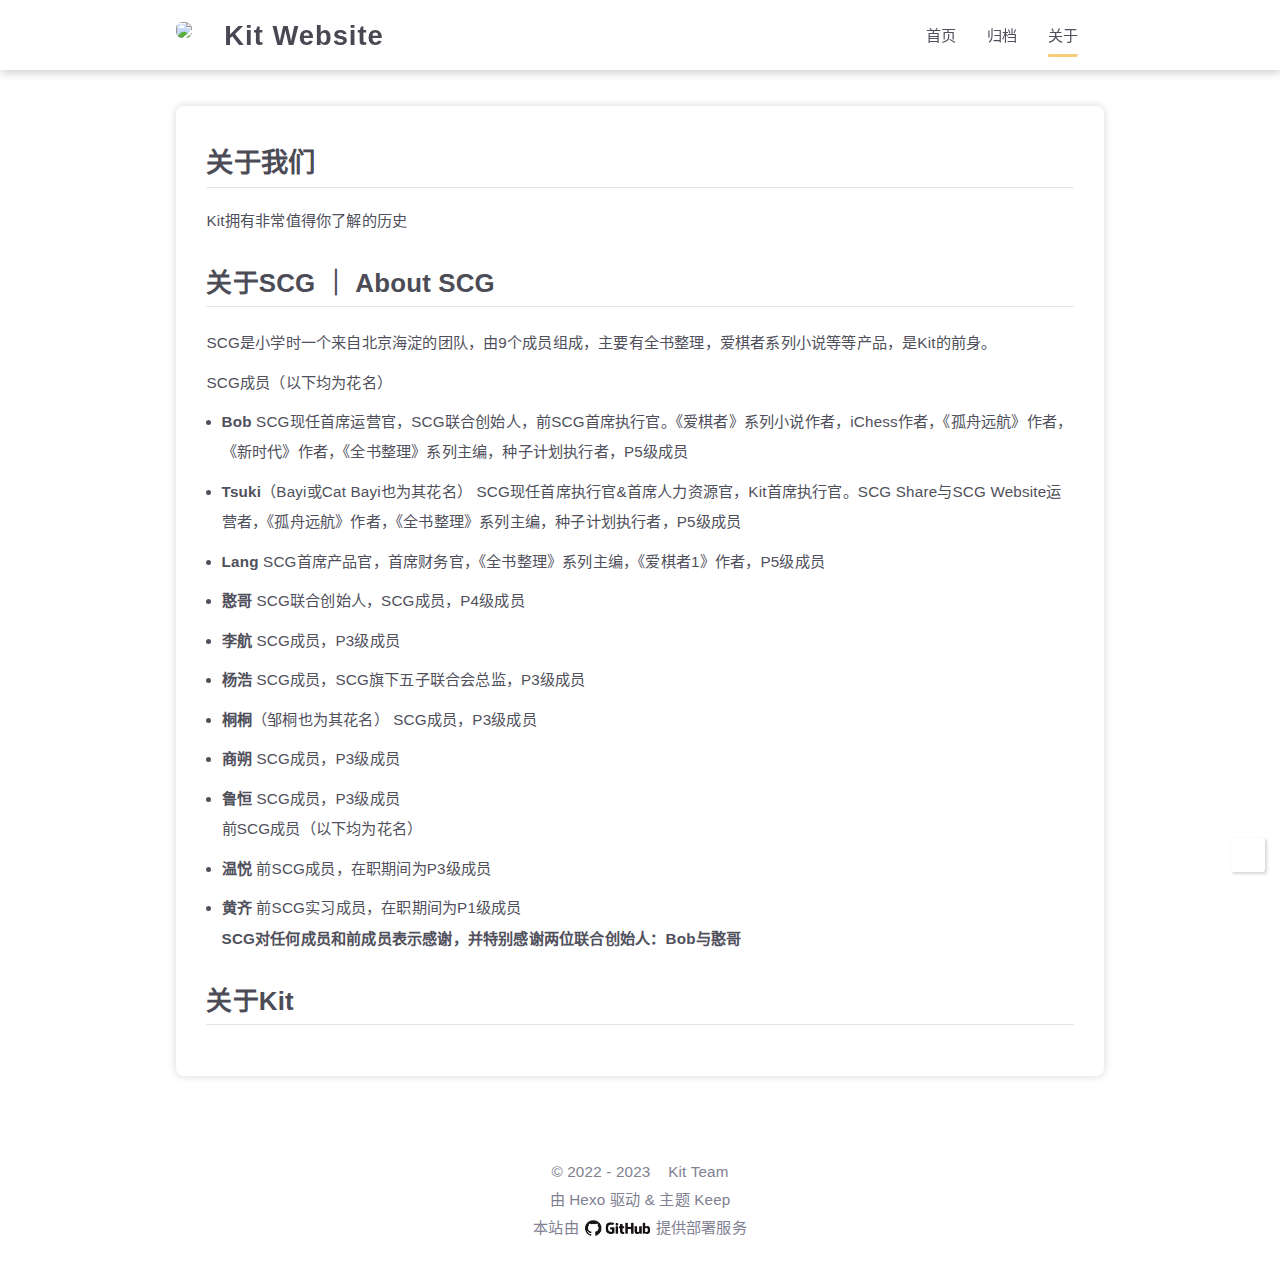
==== commit 5460c672: "Site updated: 2023-12-31 21:09:48" ====
--- a/about/index.html
+++ b/about/index.html
@@ -1,5 +1,5 @@
 <!DOCTYPE html>
-<html lang="en">
+<html lang="zh-CN">
 <head>
     <meta charset="utf-8">
     <meta name="viewport" content="width=device-width, initial-scale=1, maximum-scale=1">
@@ -9,7 +9,7 @@
     
     <title>
         
-            About |
+            关于 |
         
         Kit Website
     </title>
@@ -26,11 +26,11 @@
     
     <script class="keep-theme-configurations">
     const KEEP = window.KEEP || {}
-    KEEP.hexo_config = {"hostname":"example.com","root":"/","language":"en","path":"search.json"}
-    KEEP.theme_config = {"base_info":{"primary_color":"#f5cd79","title":"Kit Website","author":"Kit Team","avatar":"https://pic.imgdb.cn/item/6586b7c3c458853aef522952.png","logo":"https://pic.imgdb.cn/item/6586b2cec458853aef40fc8c.png","favicon":"https://pic.imgdb.cn/item/65506119c458853aefd46ccf.png"},"menu":{"Archives":"/archives","About":"/about"},"first_screen":{"enable":true,"background_img":"/images/bg.svg","background_img_dark":"/images/bg.svg","description":"Don't lose faith in the future.","hitokoto":false},"social_contact":{"enable":false,"links":{"github":null,"weixin":null,"qq":null,"weibo":"https://weibo.com/u/7829824306","zhihu":"https://www.zhihu.com/people/26-74-13-26","twitter":null,"facebook":null,"email":"kitfb@outlook.com"}},"scroll":{"progress_bar":false,"percent":false,"hide_header":false},"home":{"category":false,"tag":false,"announcement":"欢迎kitws.top!"},"post":{"author_badge":{"enable":true,"level_badge":true,"custom_badge":"Kit官方团队"},"word_count":{"wordcount":true,"min2read":true},"datetime_format":"YYYY年MM月DD日 HH时","copyright_info":false,"share":true,"reward":{"enable":true,"img_link":"https://www.freeimg.cn/i/2023/12/24/6587c86de3666.jpg","text":"请Kit团队喝杯咖啡"}},"code_block":{"tools":{"enable":true,"style":"mac"},"highlight_theme":"obsidian"},"toc":{"enable":true,"number":false,"expand_all":false,"init_open":true,"layout":"right"},"website_count":{"busuanzi_count":{"enable":true,"site_uv":true,"site_pv":true,"page_pv":false}},"local_search":{"enable":true,"preload":false},"comment":{"enable":true,"use":"valine","valine":{"appid":"zFn5vdvLMkKniBaA0wDynXfm-gzGzoHsz","appkey":"DdyeAXVJrfBQKlvvRPnOfS0B","server_urls":"https://zfn5vdvl.lc-cn-n1-shared.com","placeholder":"不吝惜每一次好奇心，不浪费每一次为梦想前行的机会"},"gitalk":{"github_id":null,"github_admins":null,"repository":null,"client_id":null,"client_secret":null,"proxy":null},"twikoo":{"env_id":null,"region":null,"version":"1.6.21"},"waline":{"server_url":null,"reaction":false,"version":2},"giscus":{"repo":null,"repo_id":null,"category":"Announcements","category_id":null,"reactions_enabled":false},"artalk":{"server":null},"disqus":{"shortname":null}},"rss":{"enable":true},"lazyload":{"enable":true},"cdn":{"enable":true,"provider":"jsdelivr"},"pjax":{"enable":true},"footer":{"since":2022,"word_count":false,"icp":{"enable":false,"record_code":null,"url":"https://beian.miit.gov.cn"},"site_deploy":{"enable":true,"provider":"github","url":"https://github.com"},"shields_style":{"enable":false,"custom":[{"link_url":null,"img_url":null}]}},"inject":{"enable":false,"css":[null],"js":[null]},"root":"","version":"4.0.5"}
-    KEEP.language_ago = {"second":"%s seconds ago","minute":"%s minutes ago","hour":"%s hours ago","day":"%s days ago","week":"%s weeks ago","month":"%s months ago","year":"%s years ago"}
-    KEEP.language_code_block = {"copy":"Copy code","copied":"Copied","fold":"Fold code block","folded":"Folded"}
-    KEEP.language_copy_copyright = {"copy":"Copy copyright info","copied":"Copied","title":"Original post title","author":"Original post author","link":"Original post link"}
+    KEEP.hexo_config = {"hostname":"example.com","root":"/","language":"zh-CN","path":"search.json"}
+    KEEP.theme_config = {"base_info":{"primary_color":"#f5cd79","title":"Kit Website","author":"Kit Team","avatar":"https://pic.imgdb.cn/item/6586b7c3c458853aef522952.png","logo":"https://pic.imgdb.cn/item/6586b2cec458853aef40fc8c.png","favicon":"https://pic.imgdb.cn/item/65506119c458853aefd46ccf.png"},"menu":{"Archives":"/archives","About":"/about"},"first_screen":{"enable":true,"background_img":"/images/bg.svg","background_img_dark":"/images/bg.svg","description":"Don't lose faith in the future.","hitokoto":false},"social_contact":{"enable":false,"links":{"github":null,"weixin":null,"qq":null,"weibo":"https://weibo.com/u/7829824306","zhihu":"https://www.zhihu.com/people/26-74-13-26","twitter":null,"facebook":null,"email":"kitfb@outlook.com"}},"scroll":{"progress_bar":false,"percent":false,"hide_header":false},"home":{"category":false,"tag":false,"announcement":"欢迎2024，这是属于创造者的一年 | Welcome 2024, the year that belongs to the creators"},"post":{"author_badge":{"enable":true,"level_badge":true,"custom_badge":"Kit官方团队"},"word_count":{"wordcount":true,"min2read":true},"datetime_format":"YYYY年MM月DD日 HH时","copyright_info":false,"share":true,"reward":{"enable":true,"img_link":"https://www.freeimg.cn/i/2023/12/24/6587c86de3666.jpg","text":"请Kit团队喝杯咖啡"}},"code_block":{"tools":{"enable":true,"style":"mac"},"highlight_theme":"obsidian"},"toc":{"enable":true,"number":false,"expand_all":false,"init_open":true,"layout":"right"},"website_count":{"busuanzi_count":{"enable":true,"site_uv":true,"site_pv":true,"page_pv":false}},"local_search":{"enable":true,"preload":false},"comment":{"enable":false,"use":"valine","valine":{"appid":null,"appkey":null,"server_urls":null,"placeholder":null},"gitalk":{"github_id":null,"github_admins":null,"repository":null,"client_id":null,"client_secret":null,"proxy":null},"twikoo":{"env_id":null,"region":null,"version":"1.6.21"},"waline":{"server_url":null,"reaction":false,"version":2},"giscus":{"repo":null,"repo_id":null,"category":"Announcements","category_id":null,"reactions_enabled":false},"artalk":{"server":null},"disqus":{"shortname":null}},"rss":{"enable":true},"lazyload":{"enable":true},"cdn":{"enable":true,"provider":"jsdelivr"},"pjax":{"enable":true},"footer":{"since":2022,"word_count":false,"icp":{"enable":false,"record_code":null,"url":"https://beian.miit.gov.cn"},"site_deploy":{"enable":true,"provider":"github","url":"https://github.com"},"shields_style":{"enable":false,"custom":[{"link_url":null,"img_url":null}]}},"inject":{"enable":false,"css":[null],"js":[null]},"root":"","version":"4.0.5"}
+    KEEP.language_ago = {"second":"%s 秒前","minute":"%s 分钟前","hour":"%s 小时前","day":"%s 天前","week":"%s 周前","month":"%s 个月前","year":"%s 年前"}
+    KEEP.language_code_block = {"copy":"复制代码","copied":"已复制","fold":"折叠代码块","folded":"已折叠"}
+    KEEP.language_copy_copyright = {"copy":"复制版权信息","copied":"已复制","title":"原文标题","author":"原文作者","link":"原文链接"}
   </script>
 <meta name="generator" content="Hexo 7.0.0"><link rel="alternate" href="/atom.xml" title="Kit" type="application/atom+xml">
 </head>
@@ -76,19 +76,19 @@
                     <li class="menu-item">
                         <a class=""
                            href="/"
-                        >HOME</a>
+                        >首页</a>
                     </li>
                     
                         <li class="menu-item">
                             <a class=""
                                href="/archives"
-                            >ARCHIVES</a>
+                            >归档</a>
                         </li>
                     
                         <li class="menu-item">
                             <a class="active"
                                href="/about"
-                            >ABOUT</a>
+                            >关于</a>
                         </li>
                     
                     
@@ -114,19 +114,19 @@
             <li class="drawer-menu-item flex-center">
                 <a class=""
                    href="/"
-                >HOME</a>
+                >首页</a>
             </li>
             
                 <li class="drawer-menu-item flex-center">
                     <a class=""
                        href="/archives"
-                    >ARCHIVES</a>
+                    >归档</a>
                 </li>
             
                 <li class="drawer-menu-item flex-center">
                     <a class="active"
                        href="/about"
-                    >ABOUT</a>
+                    >关于</a>
                 </li>
             
         </ul>
@@ -209,7 +209,7 @@
             </div>
 
             <div class="theme-info info-item default">
-                Powered by&nbsp;<a target="_blank" href="https://hexo.io">Hexo</a>&nbsp;&&nbsp;Theme&nbsp;<a class="keep-version" target="_blank" href="https://github.com/XPoet/hexo-theme-keep">Keep</a>
+                由&nbsp;<a target="_blank" href="https://hexo.io">Hexo</a>&nbsp;驱动&nbsp;&&nbsp;主题&nbsp;<a class="keep-version" target="_blank" href="https://github.com/XPoet/hexo-theme-keep">Keep</a>
             </div>
 
             
@@ -220,7 +220,7 @@
                     
                         <a target="_blank" rel="nofollow" href="https://github.com">
                     
-                        This site is deployed on <span class="tooltip" data-tooltip-content="GitHub Pages"><img src="/images/deploy-provider/github.png"></span>
+                        本站由 <span class="tooltip" data-tooltip-content="GitHub Pages"><img src="/images/deploy-provider/github.png"></span> 提供部署服务
                     
                         </a>
                     
@@ -233,14 +233,14 @@
 
             
                 <span class="count-box border-box uv">
-                    <span class="item-type border-box">Unique Visitor</span>
+                    <span class="item-type border-box">访客数</span>
                     <span class="item-value border-box uv" id="busuanzi_value_site_uv"></span>
                 </span>
             
 
             
                 <span class="count-box border-box pv">
-                    <span class="item-type border-box">Page View</span>
+                    <span class="item-type border-box">访问量</span>
                     <span class="item-value border-box pv" id="busuanzi_value_site_pv"></span>
                 </span>
             
@@ -323,7 +323,7 @@
                 <input autocomplete="off"
                        autocorrect="off"
                        autocapitalize="off"
-                       placeholder="Search..."
+                       placeholder="搜索..."
                        spellcheck="false"
                        type="search"
                        class="search-input"
--- a/css/style.css
+++ b/css/style.css
@@ -2231,77 +2231,6 @@
   padding-left: 1rem;
   display: none;
 }
-.valine-container #vcomments .vwrap {
-  border: 0.1rem solid var(--text-color-4);
-}
-.valine-container #vcomments .vwrap .vheader .vinput {
-  color: var(--text-color-3);
-  border-color: var(--text-color-4);
-}
-.valine-container #vcomments .vwrap .vheader .vinput:focus {
-  border-bottom: 0.1rem dashed var(--primary-color) !important;
-}
-.valine-container #vcomments .vwrap .vedit .veditor {
-  color: var(--text-color-3);
-}
-.valine-container #vcomments .vwrap .vedit .vctrl .vicon {
-  fill: var(--text-color-3);
-}
-.valine-container #vcomments .vwrap .vedit .vctrl .vicon.actived {
-  fill: var(--primary-color);
-}
-.valine-container #vcomments .vwrap button.vsubmit {
-  color: var(--text-color-3) !important;
-  background: transparent !important;
-  border: 0.1rem solid var(--text-color-3) !important;
-}
-.valine-container #vcomments .vwrap button.vsubmit:hover {
-  color: var(--primary-color) !important;
-  border: 0.1rem solid var(--primary-color) !important;
-}
-.valine-container #vcomments .vcount {
-  color: var(--text-color-3);
-}
-.valine-container #vcomments .vcount .vnum {
-  color: var(--text-color-2);
-}
-.valine-container #vcomments .vcard .vnick .author {
-  margin-left: 0.15rem;
-  padding: 0.15rem;
-  color: #fff;
-  font-weight: 450;
-  font-size: 0.9rem;
-  background: -webkit-linear-gradient(45deg, #e3565e, #ee854b, #f6c258, #90c68a, #5fb3b3, #69c, #c594c5);
-  background: linear-gradient(45deg, #e3565e, #ee854b, #f6c258, #90c68a, #5fb3b3, #69c, #c594c5);
-  border-radius: 0.15rem;
-}
-.valine-container #vcomments .vcard .vhead .vnick {
-  color: var(--primary-color);
-}
-.valine-container #vcomments .vcard .vhead .vsys {
-  color: var(--text-color-3);
-  background: var(--background-color-2) !important;
-}
-.valine-container #vcomments .vcard .vcontent P {
-  color: var(--text-color-3);
-}
-.valine-container #vcomments .vcard .vcontent P code {
-  color: var(--code-foreground);
-  background: var(--code-background);
-}
-.valine-container #vcomments .vcard .vh {
-  border-bottom-color: var(--border-color);
-}
-.valine-container #vcomments .vcard .vquote {
-  border-left-color: var(--border-color);
-}
-.valine-container #vcomments .vcopy {
-  color: var(--text-color-4);
-}
-.valine-container #vcomments .vpage .vmore {
-  color: var(--text-color-2);
-  border: 0.1rem solid var(--border-color);
-}
 .comments-container {
   display: inline-block;
   width: 100%;
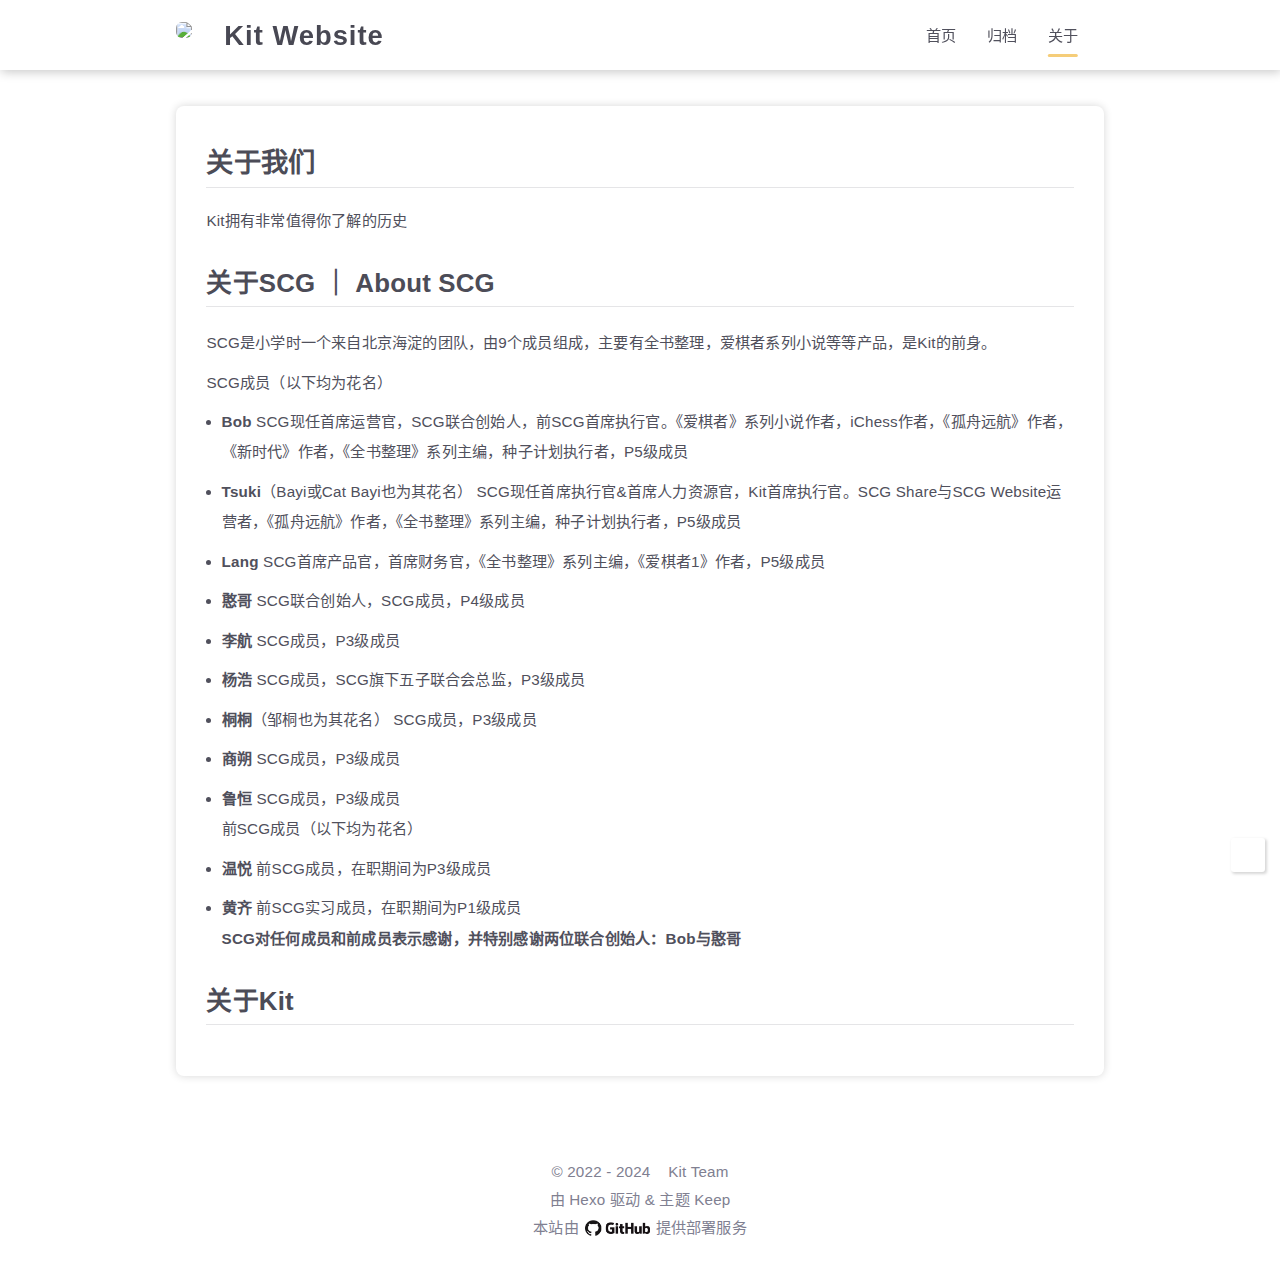
==== commit 16adf703: "Site updated: 2024-01-01 14:31:14" ====
--- a/about/index.html
+++ b/about/index.html
@@ -26,7 +26,7 @@
     
     <script class="keep-theme-configurations">
     const KEEP = window.KEEP || {}
-    KEEP.hexo_config = {"hostname":"example.com","root":"/","language":"zh-CN","path":"search.json"}
+    KEEP.hexo_config = {"hostname":"kitws.top","root":"/","language":"zh-CN","path":"search.json"}
     KEEP.theme_config = {"base_info":{"primary_color":"#f5cd79","title":"Kit Website","author":"Kit Team","avatar":"https://pic.imgdb.cn/item/6586b7c3c458853aef522952.png","logo":"https://pic.imgdb.cn/item/6586b2cec458853aef40fc8c.png","favicon":"https://pic.imgdb.cn/item/65506119c458853aefd46ccf.png"},"menu":{"Archives":"/archives","About":"/about"},"first_screen":{"enable":true,"background_img":"/images/bg.svg","background_img_dark":"/images/bg.svg","description":"Don't lose faith in the future.","hitokoto":false},"social_contact":{"enable":false,"links":{"github":null,"weixin":null,"qq":null,"weibo":"https://weibo.com/u/7829824306","zhihu":"https://www.zhihu.com/people/26-74-13-26","twitter":null,"facebook":null,"email":"kitfb@outlook.com"}},"scroll":{"progress_bar":false,"percent":false,"hide_header":false},"home":{"category":false,"tag":false,"announcement":"欢迎2024，这是属于创造者的一年 | Welcome 2024, the year that belongs to the creators"},"post":{"author_badge":{"enable":true,"level_badge":true,"custom_badge":"Kit官方团队"},"word_count":{"wordcount":true,"min2read":true},"datetime_format":"YYYY年MM月DD日 HH时","copyright_info":false,"share":true,"reward":{"enable":true,"img_link":"https://www.freeimg.cn/i/2023/12/24/6587c86de3666.jpg","text":"请Kit团队喝杯咖啡"}},"code_block":{"tools":{"enable":true,"style":"mac"},"highlight_theme":"obsidian"},"toc":{"enable":true,"number":false,"expand_all":false,"init_open":true,"layout":"right"},"website_count":{"busuanzi_count":{"enable":true,"site_uv":true,"site_pv":true,"page_pv":false}},"local_search":{"enable":true,"preload":false},"comment":{"enable":false,"use":"valine","valine":{"appid":null,"appkey":null,"server_urls":null,"placeholder":null},"gitalk":{"github_id":null,"github_admins":null,"repository":null,"client_id":null,"client_secret":null,"proxy":null},"twikoo":{"env_id":null,"region":null,"version":"1.6.21"},"waline":{"server_url":null,"reaction":false,"version":2},"giscus":{"repo":null,"repo_id":null,"category":"Announcements","category_id":null,"reactions_enabled":false},"artalk":{"server":null},"disqus":{"shortname":null}},"rss":{"enable":true},"lazyload":{"enable":true},"cdn":{"enable":true,"provider":"jsdelivr"},"pjax":{"enable":true},"footer":{"since":2022,"word_count":false,"icp":{"enable":false,"record_code":null,"url":"https://beian.miit.gov.cn"},"site_deploy":{"enable":true,"provider":"github","url":"https://github.com"},"shields_style":{"enable":false,"custom":[{"link_url":null,"img_url":null}]}},"inject":{"enable":false,"css":[null],"js":[null]},"root":"","version":"4.0.5"}
     KEEP.language_ago = {"second":"%s 秒前","minute":"%s 分钟前","hour":"%s 小时前","day":"%s 天前","week":"%s 周前","month":"%s 个月前","year":"%s 年前"}
     KEEP.language_code_block = {"copy":"复制代码","copied":"已复制","fold":"折叠代码块","folded":"已折叠"}
@@ -202,7 +202,7 @@
     <div class="border-box website-info-box default">
         
             <div class="copyright-info info-item default">
-                &copy;&nbsp;<span>2022</span>&nbsp;-&nbsp;2023
+                &copy;&nbsp;<span>2022</span>&nbsp;-&nbsp;2024
                 
                     &nbsp;<i class="fas fa-heart icon-animate"></i>&nbsp;&nbsp;<a href="/">Kit Team</a>
                 
